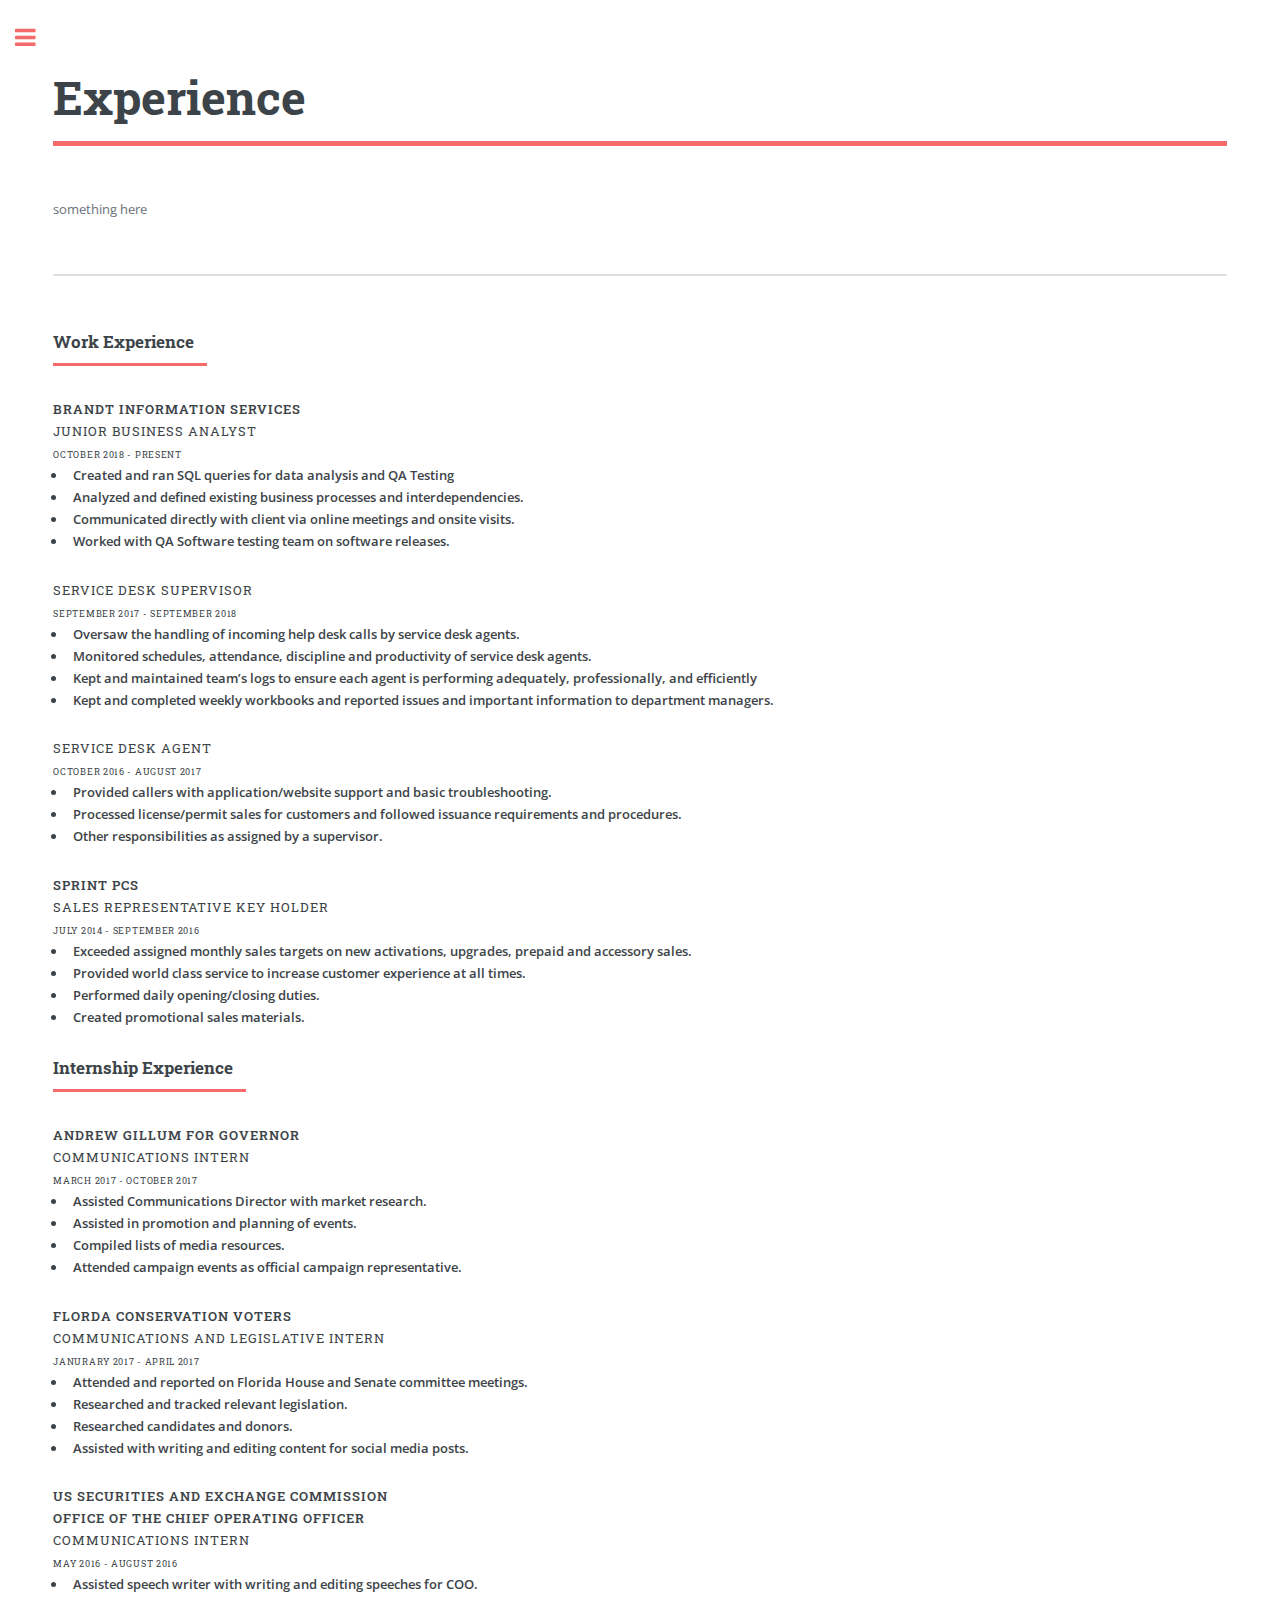
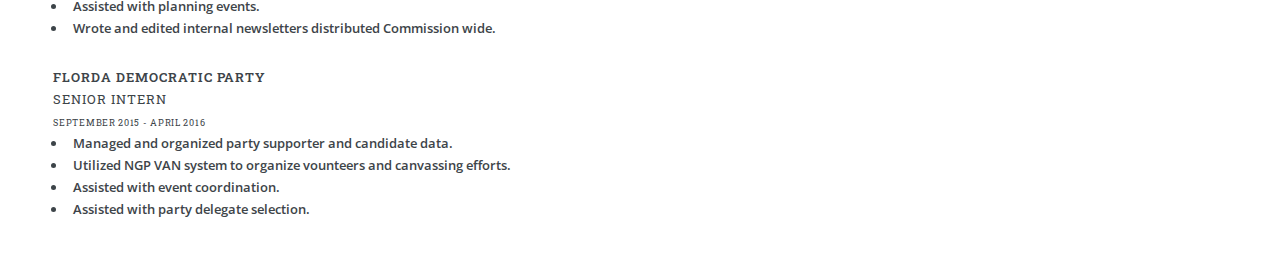
==== experience.html @ a3560047 "one" ====
<!DOCTYPE HTML>
<!--
	Editorial by HTML5 UP
	html5up.net | @ajlkn
	Free for personal and commercial use under the CCA 3.0 license (html5up.net/license)
-->
<html>
	<head>
		<title>Experience - Jamie Graves</title>
		<meta charset="utf-8" />
		<meta name="viewport" content="width=device-width, initial-scale=1, user-scalable=no" />
		<link rel="stylesheet" href="assets/css/main.css" />
	</head>
	<body class="is-preload">

		<!-- Wrapper -->
			<div id="wrapper">

				<!-- Main -->
					<div id="main">
						<div class="inner">

							<!-- Header -->
								<header id="header">
									<h1>Experience</h1>
								</header>
							<section id="banner">
									<div class="content">
										<p>something here</p>
									</div>
								</section>

							<!-- Content -->
								<section>
									<header class="major">
										<h3>Work Experience</h3>
									</header>
									<p2><strong>Brandt Information Services<strong></strong></p2>
									<br>
									<p2>Junior Business Analyst</p2>
									<br>
									<p3>October 2018 - Present</p3>
									<ul>
										<li>Created and ran SQL queries for data analysis and QA Testing</li>
										<li>Analyzed and defined existing business processes and interdependencies.</li>
										<li>Communicated directly with client via online meetings and onsite visits.</li>
										<li>Worked with QA Software testing team on software releases. </li>
									</ul>
									<p2>Service Desk Supervisor</p2>
									<br>
									<p3>September 2017 - September 2018</p3>
									<ul>
										<li>Oversaw the handling of incoming help desk calls by service desk agents.</li>
										<li>Monitored schedules, attendance, discipline and productivity of service desk agents.</li>
										<li>Kept and maintained team’s logs to ensure each agent is performing adequately, professionally, and efficiently</li>
										<li>Kept and completed weekly workbooks and reported issues and important information to department managers.</li>
									</ul>
									<p2>Service Desk Agent</p2>
									<br>
									<p3>October 2016 - August 2017</p3>
									<ul>
										<li>Provided callers with application/website support and basic troubleshooting.</li>
										<li>Processed license/permit sales for customers and followed issuance requirements and procedures.</li>
										<li>Other responsibilities as assigned by a supervisor.</li>
									</ul>
									<p2><strong>Sprint PCS<strong></strong></p2>
									<br>
									<p2>Sales Representative Key Holder</p2>
									<br>
									<p3>July 2014 - September 2016</p3>
									<ul>
										<li>Exceeded assigned monthly sales targets on new activations, upgrades, prepaid and accessory sales.</li>
										<li>Provided world class service to increase customer experience at all times.</li>
										<li>Performed daily opening/closing duties.</li>
										<li>Created promotional sales materials.</li>
									</ul>
								
									<header class="major">
										<h3>Internship Experience</h3>
									</header>
									
									<p2><strong>Andrew Gillum for Governor<strong></strong></p2>
									<br>
									<p2>Communications Intern</p2>
									<br>
									<p3>March 2017 - October 2017</p3>
									<ul>
										<li>Assisted Communications Director with market research.</li>
										<li>Assisted in promotion and planning of events.</li>
										<li>Compiled lists of media resources.</li>
										<li>Attended campaign events as official campaign representative.</li>
									</ul>
									<p2><strong>Florda Conservation Voters<strong></strong></p2>
									<br>
									<p2>Communications and Legislative Intern</p2>
									<br>
									<p3>Janurary 2017 - April 2017</p3>
									<ul>
										<li>Attended and reported on Florida House and Senate committee meetings.</li>
										<li>Researched and tracked relevant legislation.</li>
										<li>Researched candidates and donors.</li>
										<li>Assisted with writing and editing content for social media posts.</li>
									</ul>
									<p2><strong>US Securities and Exchange Commission<strong></strong></p2>
									<br>
									<p2><strong>Office of the Chief Operating Officer</strong></p2>
									<br>
									<p2>Communications Intern</p2>
									<br>
									<p3>May 2016 - August 2016</p3>
									<ul>
										<li>Assisted speech writer with writing and editing speeches for COO.</li>
										<li>Assisted with planning events.</li>
										<li>Wrote and edited internal newsletters distributed Commission wide.</li>
									</ul>
									<p2><strong>Florda Democratic Party<strong></strong></p2>
									<br>
									<p2>Senior Intern</p2>
									<br>
									<p3>September 2015 - April 2016</p3>
									<ul>
										<li>Managed and organized party supporter and candidate data.</li>
										<li>Utilized NGP VAN system to organize vounteers and canvassing efforts.</li>
										<li>Assisted with event coordination.</li>
										<li>Assisted with party delegate selection.</li>
									</ul>
						</div>
					</div>

				<!-- Sidebar -->
					<!-- Sidebar -->
					<div id="sidebar">
						<div class="inner">

							<!-- Menu -->
								<nav id="menu">
									<header class="major">
										<h2>Want to learn more?</h2>
									</header>
									<ul>
										<li><a href="index.html">Homepage</a></li>
										<li><a href="opener">Experience</a></li>
										<li><a href="portfolio.html">Portfolio</a></li>
										<li><a href="#">About Me</a></li>
<br><br>


							<!-- Section -->
								<section>
									<header class="major">
										<h2>Lets chat!</h2>
									</header>
									<ul class="contact">
										<li class="fa-envelope-o"><a href="#">jg15b@my.fsu.edu</a></li>
										<li class="fa-phone">(727) 916-3411</li>
										<br><br>
									</ul>
								</section>

							<!-- Footer -->
								<footer id="footer">
									<p class="copyright">&copy; Jamie Graves. All rights reserved. Design: <a href="https://html5up.net">HTML5 UP</a>.</p>
								</footer>

						</div>
					</div>

			</div>

		<!-- Scripts -->
			<script src="assets/js/jquery.min.js"></script>
			<script src="assets/js/browser.min.js"></script>
			<script src="assets/js/breakpoints.min.js"></script>
			<script src="assets/js/util.js"></script>
			<script src="assets/js/main.js"></script>

	</body>
</html>
---- assets/css/main.css ----
@import url(font-awesome.min.css);
@import url("https://fonts.googleapis.com/css?family=Open+Sans:400,600,400italic,600italic|Roboto+Slab:400,700");

/*
	Editorial by HTML5 UP
	html5up.net | @ajlkn
	Free for personal and commercial use under the CCA 3.0 license (html5up.net/license)
*/

html, body, div, span, applet, object,
iframe, h1, h2, h3, h4, h5, h6, p, blockquote,
pre, a, abbr, acronym, address, big, cite,
code, del, dfn, em, img, ins, kbd, q, s, samp,
small, strike, strong, sub, sup, tt, var, b,
u, i, center, dl, dt, dd, ol, ul, li, fieldset,
form, label, legend, table, caption, tbody,
tfoot, thead, tr, th, td, article, aside,
canvas, details, embed, figure, figcaption,
footer, header, hgroup, menu, nav, output, ruby,
section, summary, time, mark, audio, video {
	margin: 0;
	padding: 0;
	border: 0;
	font-size: 100%;
	font: inherit;
	vertical-align: baseline;}

article, aside, details, figcaption, figure,
footer, header, hgroup, menu, nav, section {
	display: block;}

body {
	line-height: 1;
}

ol, ul {
	list-style: none;
}

blockquote, q {
	quotes: none;
}

	blockquote:before, blockquote:after, q:before, q:after {
		content: '';
		content: none;
	}

table {
	border-collapse: collapse;
	border-spacing: 0;
}

body {
	-webkit-text-size-adjust: none;
}

mark {
	background-color: transparent;
	color: inherit;
}

input::-moz-focus-inner {
	border: 0;
	padding: 0;
}

input, select, textarea {
	-moz-appearance: none;
	-webkit-appearance: none;
	-ms-appearance: none;
	appearance: none;
}

/* Basic */

	@-ms-viewport {
		width: device-width;
	}

	body {
		-ms-overflow-style: scrollbar;
	}

	@media screen and (max-width: 480px) {

		html, body {
			min-width: 320px;
		}

	}

	html {
		box-sizing: border-box;
	}

	*, *:before, *:after {
		box-sizing: inherit;
	}

	body {
		background: #ffffff;
	}

		body.is-preload *, body.is-preload *:before, body.is-preload *:after, body.is-resizing *, body.is-resizing *:before, body.is-resizing *:after {
			-moz-animation: none !important;
			-webkit-animation: none !important;
			-ms-animation: none !important;
			animation: none !important;
			-moz-transition: none !important;
			-webkit-transition: none !important;
			-ms-transition: none !important;
			transition: none !important;
		}

/* Type */

	body, input, select, textarea {
		color: #697177;
		font-family: "Open Sans", sans-serif;
		font-size: 13pt;
		font-weight: 400;
		line-height: 1.65;
	}

		@media screen and (max-width: 1680px) {

			body, input, select, textarea {
				font-size: 11pt;
			}

		}

		@media screen and (max-width: 1280px) {

			body, input, select, textarea {
				font-size: 10pt;
			}

		}

		@media screen and (max-width: 360px) {

			body, input, select, textarea {
				font-size: 9pt;
			}

		}

	a {
		-moz-transition: color 0.2s ease-in-out, border-bottom-color 0.2s ease-in-out;
		-webkit-transition: color 0.2s ease-in-out, border-bottom-color 0.2s ease-in-out;
		-ms-transition: color 0.2s ease-in-out, border-bottom-color 0.2s ease-in-out;
		transition: color 0.2s ease-in-out, border-bottom-color 0.2s ease-in-out;
		border-bottom: dotted 1px;
		color: #f56a6a;
		text-decoration: none;
	}

		a:hover {
			border-bottom-color: #f56a6a;
			color: #f56a6a !important;
		}

			a:hover strong {
				color: inherit;
			}

	strong, b {
		color: #3d4449;
		font-weight: 600;
	}

	em, i {
		font-style: italic;
	}

	p {
		margin: 0 0 2em 0;
	}
	p2 {
		font-family: "Roboto Slab", serif;
		font-size: 1em;
		font-weight: 400;
		letter-spacing: 0.075em;
		margin-top: -0.5em;
		text-transform: uppercase;
	}
	p3 {
		font-family: "Roboto Slab", serif;
		font-size: .7em;
		font-weight: 400;
		letter-spacing: 0.075em;
		margin-top: -0.5em;
		text-transform: uppercase;
	}

	h1, h2, h3, h4, h5, h6 {
		color: #3d4449;
		font-family: "Roboto Slab", serif;
		font-weight: 700;
		line-height: 1.5;
		margin: 0 0 1em 0;
	}

		h1 a, h2 a, h3 a, h4 a, h5 a, h6 a {
			color: inherit;
			text-decoration: none;
			border-bottom: 0;
		}

	h1 {
		font-size: 4em;
		margin: 0 0 0.5em 0;
		line-height: 1.3;
	}
	img.resize {
  max-width:75%;
  max-height:75%;
}

	h2 {
		font-size: 1.75em;
	}

	h3 {
		font-size: 1.25em;
	}

	h4 {
		font-size: 1.1em;
	}

	h5 {
		font-size: 0.9em;
	}

	h6 {
		font-size: 0.7em;
	}

	@media screen and (max-width: 1680px) {

		h1 {
			font-size: 3.5em;
		}

	}

	@media screen and (max-width: 980px) {

		h1 {
			font-size: 3.25em;
		}

	}

	@media screen and (max-width: 736px) {

		h1 {
			font-size: 2em;
			line-height: 1.4;
		}

		h2 {
			font-size: 1.5em;
		}

	}

	sub {
		font-size: 0.8em;
		position: relative;
		top: 0.5em;
	}

	sup {
		font-size: 0.8em;
		position: relative;
		top: -0.5em;
	}

	blockquote {
		border-left: solid 3px rgba(210, 215, 217, 0.75);
		font-style: italic;
		margin: 0 0 2em 0;
		padding: 0.5em 0 0.5em 2em;
	}

	code {
		background: rgba(230, 235, 237, 0.25);
		border-radius: 0.375em;
		border: solid 1px rgba(210, 215, 217, 0.75);
		font-family: "Courier New", monospace;
		font-size: 0.9em;
		margin: 0 0.25em;
		padding: 0.25em 0.65em;
	}

	pre {
		-webkit-overflow-scrolling: touch;
		font-family: "Courier New", monospace;
		font-size: 0.9em;
		margin: 0 0 2em 0;
	}

		pre code {
			display: block;
			line-height: 1.75;
			padding: 1em 1.5em;
			overflow-x: auto;
		}

	hr {
		border: 0;
		border-bottom: solid 1px rgba(210, 215, 217, 0.75);
		margin: 2em 0;
	}

		hr.major {
			margin: 3em 0;
		}

	.align-left {
		text-align: left;
	}

	.align-center {
		text-align: center;
	}

	.align-right {
		text-align: right;
	}

.container {
  width: 960px; /* static width container always stays at this width no matter what the window size */
  margin: 0 auto;
  overflow: hidden;
}
.half_container { /* provides a two column presentation */
  width: 50%;
  float: left;
  overflow: hidden;
}

/* Row */

	.row {
		display: flex;
		flex-wrap: wrap;
		box-sizing: border-box;
		align-items: stretch;
	}

		.row > * {
			box-sizing: border-box;
		}

		.row.gtr-uniform > * > :last-child {
			margin-bottom: 0;
		}

		.row.aln-left {
			justify-content: flex-start;
		}

		.row.aln-center {
			justify-content: center;
		}

		.row.aln-right {
			justify-content: flex-end;
		}

		.row.aln-top {
			align-items: flex-start;
		}

		.row.aln-middle {
			align-items: center;
		}

		.row.aln-bottom {
			align-items: flex-end;
		}

		.row > .imp {
			order: -1;
		}

		.row > .col-1 {
			width: 8.3333333333%;
		}

		.row > .off-1 {
			margin-left: 8.3333333333%;
		}

		.row > .col-2 {
			width: 16.6666666667%;
		}

		.row > .off-2 {
			margin-left: 16.6666666667%;
		}

		.row > .col-3 {
			width: 25%;
		}

		.row > .off-3 {
			margin-left: 25%;
		}

		.row > .col-4 {
			width: 33.3333333333%;
		}

		.row > .off-4 {
			margin-left: 33.3333333333%;
		}

		.row > .col-5 {
			width: 41.6666666667%;
		}

		.row > .off-5 {
			margin-left: 41.6666666667%;
		}

		.row > .col-6 {
			width: 50%;
		}

		.row > .off-6 {
			margin-left: 50%;
		}

		.row > .col-7 {
			width: 58.3333333333%;
		}

		.row > .off-7 {
			margin-left: 58.3333333333%;
		}

		.row > .col-8 {
			width: 66.6666666667%;
		}

		.row > .off-8 {
			margin-left: 66.6666666667%;
		}

		.row > .col-9 {
			width: 75%;
		}

		.row > .off-9 {
			margin-left: 75%;
		}

		.row > .col-10 {
			width: 83.3333333333%;
		}

		.row > .off-10 {
			margin-left: 83.3333333333%;
		}

		.row > .col-11 {
			width: 91.6666666667%;
		}

		.row > .off-11 {
			margin-left: 91.6666666667%;
		}

		.row > .col-12 {
			width: 100%;
		}

		.row > .off-12 {
			margin-left: 100%;
		}

		.row.gtr-0 {
			margin-top: 0;
			margin-left: 0em;
		}

			.row.gtr-0 > * {
				padding: 0 0 0 0em;
			}

			.row.gtr-0.gtr-uniform {
				margin-top: 0em;
			}

				.row.gtr-0.gtr-uniform > * {
					padding-top: 0em;
				}

		.row.gtr-25 {
			margin-top: 0;
			margin-left: -0.375em;
		}

			.row.gtr-25 > * {
				padding: 0 0 0 0.375em;
			}

			.row.gtr-25.gtr-uniform {
				margin-top: -0.375em;
			}

				.row.gtr-25.gtr-uniform > * {
					padding-top: 0.375em;
				}

		.row.gtr-50 {
			margin-top: 0;
			margin-left: -0.75em;
		}

			.row.gtr-50 > * {
				padding: 0 0 0 0.75em;
			}

			.row.gtr-50.gtr-uniform {
				margin-top: -0.75em;
			}

				.row.gtr-50.gtr-uniform > * {
					padding-top: 0.75em;
				}

		.row {
			margin-top: 0;
			margin-left: -1.5em;
		}

			.row > * {
				padding: 0 0 0 1.5em;
			}

			.row.gtr-uniform {
				margin-top: -1.5em;
			}

				.row.gtr-uniform > * {
					padding-top: 1.5em;
				}

		.row.gtr-150 {
			margin-top: 0;
			margin-left: -2.25em;
		}

			.row.gtr-150 > * {
				padding: 0 0 0 2.25em;
			}

			.row.gtr-150.gtr-uniform {
				margin-top: -2.25em;
			}

				.row.gtr-150.gtr-uniform > * {
					padding-top: 2.25em;
				}

		.row.gtr-200 {
			margin-top: 0;
			margin-left: -3em;
		}

			.row.gtr-200 > * {
				padding: 0 0 0 3em;
			}

			.row.gtr-200.gtr-uniform {
				margin-top: -3em;
			}

				.row.gtr-200.gtr-uniform > * {
					padding-top: 3em;
				}

		@media screen and (max-width: 1680px) {

			.row {
				display: flex;
				flex-wrap: wrap;
				box-sizing: border-box;
				align-items: stretch;
			}

				.row > * {
					box-sizing: border-box;
				}

				.row.gtr-uniform > * > :last-child {
					margin-bottom: 0;
				}

				.row.aln-left {
					justify-content: flex-start;
				}

				.row.aln-center {
					justify-content: center;
				}

				.row.aln-right {
					justify-content: flex-end;
				}

				.row.aln-top {
					align-items: flex-start;
				}

				.row.aln-middle {
					align-items: center;
				}

				.row.aln-bottom {
					align-items: flex-end;
				}

				.row > .imp-xlarge {
					order: -1;
				}

				.row > .col-1-xlarge {
					width: 8.3333333333%;
				}

				.row > .off-1-xlarge {
					margin-left: 8.3333333333%;
				}

				.row > .col-2-xlarge {
					width: 16.6666666667%;
				}

				.row > .off-2-xlarge {
					margin-left: 16.6666666667%;
				}

				.row > .col-3-xlarge {
					width: 25%;
				}

				.row > .off-3-xlarge {
					margin-left: 25%;
				}

				.row > .col-4-xlarge {
					width: 33.3333333333%;
				}

				.row > .off-4-xlarge {
					margin-left: 33.3333333333%;
				}

				.row > .col-5-xlarge {
					width: 41.6666666667%;
				}

				.row > .off-5-xlarge {
					margin-left: 41.6666666667%;
				}

				.row > .col-6-xlarge {
					width: 50%;
				}

				.row > .off-6-xlarge {
					margin-left: 50%;
				}

				.row > .col-7-xlarge {
					width: 58.3333333333%;
				}

				.row > .off-7-xlarge {
					margin-left: 58.3333333333%;
				}

				.row > .col-8-xlarge {
					width: 66.6666666667%;
				}

				.row > .off-8-xlarge {
					margin-left: 66.6666666667%;
				}

				.row > .col-9-xlarge {
					width: 75%;
				}

				.row > .off-9-xlarge {
					margin-left: 75%;
				}

				.row > .col-10-xlarge {
					width: 83.3333333333%;
				}

				.row > .off-10-xlarge {
					margin-left: 83.3333333333%;
				}

				.row > .col-11-xlarge {
					width: 91.6666666667%;
				}

				.row > .off-11-xlarge {
					margin-left: 91.6666666667%;
				}

				.row > .col-12-xlarge {
					width: 100%;
				}

				.row > .off-12-xlarge {
					margin-left: 100%;
				}

				.row.gtr-0 {
					margin-top: 0;
					margin-left: 0em;
				}

					.row.gtr-0 > * {
						padding: 0 0 0 0em;
					}

					.row.gtr-0.gtr-uniform {
						margin-top: 0em;
					}

						.row.gtr-0.gtr-uniform > * {
							padding-top: 0em;
						}

				.row.gtr-25 {
					margin-top: 0;
					margin-left: -0.375em;
				}

					.row.gtr-25 > * {
						padding: 0 0 0 0.375em;
					}

					.row.gtr-25.gtr-uniform {
						margin-top: -0.375em;
					}

						.row.gtr-25.gtr-uniform > * {
							padding-top: 0.375em;
						}

				.row.gtr-50 {
					margin-top: 0;
					margin-left: -0.75em;
				}

					.row.gtr-50 > * {
						padding: 0 0 0 0.75em;
					}

					.row.gtr-50.gtr-uniform {
						margin-top: -0.75em;
					}

						.row.gtr-50.gtr-uniform > * {
							padding-top: 0.75em;
						}

				.row {
					margin-top: 0;
					margin-left: -1.5em;
				}

					.row > * {
						padding: 0 0 0 1.5em;
					}

					.row.gtr-uniform {
						margin-top: -1.5em;
					}

						.row.gtr-uniform > * {
							padding-top: 1.5em;
						}

				.row.gtr-150 {
					margin-top: 0;
					margin-left: -2.25em;
				}

					.row.gtr-150 > * {
						padding: 0 0 0 2.25em;
					}

					.row.gtr-150.gtr-uniform {
						margin-top: -2.25em;
					}

						.row.gtr-150.gtr-uniform > * {
							padding-top: 2.25em;
						}

				.row.gtr-200 {
					margin-top: 0;
					margin-left: -3em;
				}

					.row.gtr-200 > * {
						padding: 0 0 0 3em;
					}

					.row.gtr-200.gtr-uniform {
						margin-top: -3em;
					}

						.row.gtr-200.gtr-uniform > * {
							padding-top: 3em;
						}

		}

		@media screen and (max-width: 1280px) {

			.row {
				display: flex;
				flex-wrap: wrap;
				box-sizing: border-box;
				align-items: stretch;
			}

				.row > * {
					box-sizing: border-box;
				}

				.row.gtr-uniform > * > :last-child {
					margin-bottom: 0;
				}

				.row.aln-left {
					justify-content: flex-start;
				}

				.row.aln-center {
					justify-content: center;
				}

				.row.aln-right {
					justify-content: flex-end;
				}

				.row.aln-top {
					align-items: flex-start;
				}

				.row.aln-middle {
					align-items: center;
				}

				.row.aln-bottom {
					align-items: flex-end;
				}

				.row > .imp-large {
					order: -1;
				}

				.row > .col-1-large {
					width: 8.3333333333%;
				}

				.row > .off-1-large {
					margin-left: 8.3333333333%;
				}

				.row > .col-2-large {
					width: 16.6666666667%;
				}

				.row > .off-2-large {
					margin-left: 16.6666666667%;
				}

				.row > .col-3-large {
					width: 25%;
				}

				.row > .off-3-large {
					margin-left: 25%;
				}

				.row > .col-4-large {
					width: 33.3333333333%;
				}

				.row > .off-4-large {
					margin-left: 33.3333333333%;
				}

				.row > .col-5-large {
					width: 41.6666666667%;
				}

				.row > .off-5-large {
					margin-left: 41.6666666667%;
				}

				.row > .col-6-large {
					width: 50%;
				}

				.row > .off-6-large {
					margin-left: 50%;
				}

				.row > .col-7-large {
					width: 58.3333333333%;
				}

				.row > .off-7-large {
					margin-left: 58.3333333333%;
				}

				.row > .col-8-large {
					width: 66.6666666667%;
				}

				.row > .off-8-large {
					margin-left: 66.6666666667%;
				}

				.row > .col-9-large {
					width: 75%;
				}

				.row > .off-9-large {
					margin-left: 75%;
				}

				.row > .col-10-large {
					width: 83.3333333333%;
				}

				.row > .off-10-large {
					margin-left: 83.3333333333%;
				}

				.row > .col-11-large {
					width: 91.6666666667%;
				}

				.row > .off-11-large {
					margin-left: 91.6666666667%;
				}

				.row > .col-12-large {
					width: 100%;
				}

				.row > .off-12-large {
					margin-left: 100%;
				}

				.row.gtr-0 {
					margin-top: 0;
					margin-left: 0em;
				}

					.row.gtr-0 > * {
						padding: 0 0 0 0em;
					}

					.row.gtr-0.gtr-uniform {
						margin-top: 0em;
					}

						.row.gtr-0.gtr-uniform > * {
							padding-top: 0em;
						}

				.row.gtr-25 {
					margin-top: 0;
					margin-left: -0.375em;
				}

					.row.gtr-25 > * {
						padding: 0 0 0 0.375em;
					}

					.row.gtr-25.gtr-uniform {
						margin-top: -0.375em;
					}

						.row.gtr-25.gtr-uniform > * {
							padding-top: 0.375em;
						}

				.row.gtr-50 {
					margin-top: 0;
					margin-left: -0.75em;
				}

					.row.gtr-50 > * {
						padding: 0 0 0 0.75em;
					}

					.row.gtr-50.gtr-uniform {
						margin-top: -0.75em;
					}

						.row.gtr-50.gtr-uniform > * {
							padding-top: 0.75em;
						}

				.row {
					margin-top: 0;
					margin-left: -1.5em;
				}

					.row > * {
						padding: 0 0 0 1.5em;
					}

					.row.gtr-uniform {
						margin-top: -1.5em;
					}

						.row.gtr-uniform > * {
							padding-top: 1.5em;
						}

				.row.gtr-150 {
					margin-top: 0;
					margin-left: -2.25em;
				}

					.row.gtr-150 > * {
						padding: 0 0 0 2.25em;
					}

					.row.gtr-150.gtr-uniform {
						margin-top: -2.25em;
					}

						.row.gtr-150.gtr-uniform > * {
							padding-top: 2.25em;
						}

				.row.gtr-200 {
					margin-top: 0;
					margin-left: -3em;
				}

					.row.gtr-200 > * {
						padding: 0 0 0 3em;
					}

					.row.gtr-200.gtr-uniform {
						margin-top: -3em;
					}

						.row.gtr-200.gtr-uniform > * {
							padding-top: 3em;
						}

		}

		@media screen and (max-width: 980px) {

			.row {
				display: flex;
				flex-wrap: wrap;
				box-sizing: border-box;
				align-items: stretch;
			}

				.row > * {
					box-sizing: border-box;
				}

				.row.gtr-uniform > * > :last-child {
					margin-bottom: 0;
				}

				.row.aln-left {
					justify-content: flex-start;
				}

				.row.aln-center {
					justify-content: center;
				}

				.row.aln-right {
					justify-content: flex-end;
				}

				.row.aln-top {
					align-items: flex-start;
				}

				.row.aln-middle {
					align-items: center;
				}

				.row.aln-bottom {
					align-items: flex-end;
				}

				.row > .imp-medium {
					order: -1;
				}

				.row > .col-1-medium {
					width: 8.3333333333%;
				}

				.row > .off-1-medium {
					margin-left: 8.3333333333%;
				}

				.row > .col-2-medium {
					width: 16.6666666667%;
				}

				.row > .off-2-medium {
					margin-left: 16.6666666667%;
				}

				.row > .col-3-medium {
					width: 25%;
				}

				.row > .off-3-medium {
					margin-left: 25%;
				}

				.row > .col-4-medium {
					width: 33.3333333333%;
				}

				.row > .off-4-medium {
					margin-left: 33.3333333333%;
				}

				.row > .col-5-medium {
					width: 41.6666666667%;
				}

				.row > .off-5-medium {
					margin-left: 41.6666666667%;
				}

				.row > .col-6-medium {
					width: 50%;
				}

				.row > .off-6-medium {
					margin-left: 50%;
				}

				.row > .col-7-medium {
					width: 58.3333333333%;
				}

				.row > .off-7-medium {
					margin-left: 58.3333333333%;
				}

				.row > .col-8-medium {
					width: 66.6666666667%;
				}

				.row > .off-8-medium {
					margin-left: 66.6666666667%;
				}

				.row > .col-9-medium {
					width: 75%;
				}

				.row > .off-9-medium {
					margin-left: 75%;
				}

				.row > .col-10-medium {
					width: 83.3333333333%;
				}

				.row > .off-10-medium {
					margin-left: 83.3333333333%;
				}

				.row > .col-11-medium {
					width: 91.6666666667%;
				}

				.row > .off-11-medium {
					margin-left: 91.6666666667%;
				}

				.row > .col-12-medium {
					width: 100%;
				}

				.row > .off-12-medium {
					margin-left: 100%;
				}

				.row.gtr-0 {
					margin-top: 0;
					margin-left: 0em;
				}

					.row.gtr-0 > * {
						padding: 0 0 0 0em;
					}

					.row.gtr-0.gtr-uniform {
						margin-top: 0em;
					}

						.row.gtr-0.gtr-uniform > * {
							padding-top: 0em;
						}

				.row.gtr-25 {
					margin-top: 0;
					margin-left: -0.375em;
				}

					.row.gtr-25 > * {
						padding: 0 0 0 0.375em;
					}

					.row.gtr-25.gtr-uniform {
						margin-top: -0.375em;
					}

						.row.gtr-25.gtr-uniform > * {
							padding-top: 0.375em;
						}

				.row.gtr-50 {
					margin-top: 0;
					margin-left: -0.75em;
				}

					.row.gtr-50 > * {
						padding: 0 0 0 0.75em;
					}

					.row.gtr-50.gtr-uniform {
						margin-top: -0.75em;
					}

						.row.gtr-50.gtr-uniform > * {
							padding-top: 0.75em;
						}

				.row {
					margin-top: 0;
					margin-left: -1.5em;
				}

					.row > * {
						padding: 0 0 0 1.5em;
					}

					.row.gtr-uniform {
						margin-top: -1.5em;
					}

						.row.gtr-uniform > * {
							padding-top: 1.5em;
						}

				.row.gtr-150 {
					margin-top: 0;
					margin-left: -2.25em;
				}

					.row.gtr-150 > * {
						padding: 0 0 0 2.25em;
					}

					.row.gtr-150.gtr-uniform {
						margin-top: -2.25em;
					}

						.row.gtr-150.gtr-uniform > * {
							padding-top: 2.25em;
						}

				.row.gtr-200 {
					margin-top: 0;
					margin-left: -3em;
				}

					.row.gtr-200 > * {
						padding: 0 0 0 3em;
					}

					.row.gtr-200.gtr-uniform {
						margin-top: -3em;
					}

						.row.gtr-200.gtr-uniform > * {
							padding-top: 3em;
						}

		}

		@media screen and (max-width: 736px) {

			.row {
				display: flex;
				flex-wrap: wrap;
				box-sizing: border-box;
				align-items: stretch;
			}

				.row > * {
					box-sizing: border-box;
				}

				.row.gtr-uniform > * > :last-child {
					margin-bottom: 0;
				}

				.row.aln-left {
					justify-content: flex-start;
				}

				.row.aln-center {
					justify-content: center;
				}

				.row.aln-right {
					justify-content: flex-end;
				}

				.row.aln-top {
					align-items: flex-start;
				}

				.row.aln-middle {
					align-items: center;
				}

				.row.aln-bottom {
					align-items: flex-end;
				}

				.row > .imp-small {
					order: -1;
				}

				.row > .col-1-small {
					width: 8.3333333333%;
				}

				.row > .off-1-small {
					margin-left: 8.3333333333%;
				}

				.row > .col-2-small {
					width: 16.6666666667%;
				}

				.row > .off-2-small {
					margin-left: 16.6666666667%;
				}

				.row > .col-3-small {
					width: 25%;
				}

				.row > .off-3-small {
					margin-left: 25%;
				}

				.row > .col-4-small {
					width: 33.3333333333%;
				}

				.row > .off-4-small {
					margin-left: 33.3333333333%;
				}

				.row > .col-5-small {
					width: 41.6666666667%;
				}

				.row > .off-5-small {
					margin-left: 41.6666666667%;
				}

				.row > .col-6-small {
					width: 50%;
				}

				.row > .off-6-small {
					margin-left: 50%;
				}

				.row > .col-7-small {
					width: 58.3333333333%;
				}

				.row > .off-7-small {
					margin-left: 58.3333333333%;
				}

				.row > .col-8-small {
					width: 66.6666666667%;
				}

				.row > .off-8-small {
					margin-left: 66.6666666667%;
				}

				.row > .col-9-small {
					width: 75%;
				}

				.row > .off-9-small {
					margin-left: 75%;
				}

				.row > .col-10-small {
					width: 83.3333333333%;
				}

				.row > .off-10-small {
					margin-left: 83.3333333333%;
				}

				.row > .col-11-small {
					width: 91.6666666667%;
				}

				.row > .off-11-small {
					margin-left: 91.6666666667%;
				}

				.row > .col-12-small {
					width: 100%;
				}

				.row > .off-12-small {
					margin-left: 100%;
				}

				.row.gtr-0 {
					margin-top: 0;
					margin-left: 0em;
				}

					.row.gtr-0 > * {
						padding: 0 0 0 0em;
					}

					.row.gtr-0.gtr-uniform {
						margin-top: 0em;
					}

						.row.gtr-0.gtr-uniform > * {
							padding-top: 0em;
						}

				.row.gtr-25 {
					margin-top: 0;
					margin-left: -0.375em;
				}

					.row.gtr-25 > * {
						padding: 0 0 0 0.375em;
					}

					.row.gtr-25.gtr-uniform {
						margin-top: -0.375em;
					}

						.row.gtr-25.gtr-uniform > * {
							padding-top: 0.375em;
						}

				.row.gtr-50 {
					margin-top: 0;
					margin-left: -0.75em;
				}

					.row.gtr-50 > * {
						padding: 0 0 0 0.75em;
					}

					.row.gtr-50.gtr-uniform {
						margin-top: -0.75em;
					}

						.row.gtr-50.gtr-uniform > * {
							padding-top: 0.75em;
						}

				.row {
					margin-top: 0;
					margin-left: -1.5em;
				}

					.row > * {
						padding: 0 0 0 1.5em;
					}

					.row.gtr-uniform {
						margin-top: -1.5em;
					}

						.row.gtr-uniform > * {
							padding-top: 1.5em;
						}

				.row.gtr-150 {
					margin-top: 0;
					margin-left: -2.25em;
				}

					.row.gtr-150 > * {
						padding: 0 0 0 2.25em;
					}

					.row.gtr-150.gtr-uniform {
						margin-top: -2.25em;
					}

						.row.gtr-150.gtr-uniform > * {
							padding-top: 2.25em;
						}

				.row.gtr-200 {
					margin-top: 0;
					margin-left: -3em;
				}

					.row.gtr-200 > * {
						padding: 0 0 0 3em;
					}

					.row.gtr-200.gtr-uniform {
						margin-top: -3em;
					}

						.row.gtr-200.gtr-uniform > * {
							padding-top: 3em;
						}

		}

		@media screen and (max-width: 480px) {

			.row {
				display: flex;
				flex-wrap: wrap;
				box-sizing: border-box;
				align-items: stretch;
			}

				.row > * {
					box-sizing: border-box;
				}

				.row.gtr-uniform > * > :last-child {
					margin-bottom: 0;
				}

				.row.aln-left {
					justify-content: flex-start;
				}

				.row.aln-center {
					justify-content: center;
				}

				.row.aln-right {
					justify-content: flex-end;
				}

				.row.aln-top {
					align-items: flex-start;
				}

				.row.aln-middle {
					align-items: center;
				}

				.row.aln-bottom {
					align-items: flex-end;
				}

				.row > .imp-xsmall {
					order: -1;
				}

				.row > .col-1-xsmall {
					width: 8.3333333333%;
				}

				.row > .off-1-xsmall {
					margin-left: 8.3333333333%;
				}

				.row > .col-2-xsmall {
					width: 16.6666666667%;
				}

				.row > .off-2-xsmall {
					margin-left: 16.6666666667%;
				}

				.row > .col-3-xsmall {
					width: 25%;
				}

				.row > .off-3-xsmall {
					margin-left: 25%;
				}

				.row > .col-4-xsmall {
					width: 33.3333333333%;
				}

				.row > .off-4-xsmall {
					margin-left: 33.3333333333%;
				}

				.row > .col-5-xsmall {
					width: 41.6666666667%;
				}

				.row > .off-5-xsmall {
					margin-left: 41.6666666667%;
				}

				.row > .col-6-xsmall {
					width: 50%;
				}

				.row > .off-6-xsmall {
					margin-left: 50%;
				}

				.row > .col-7-xsmall {
					width: 58.3333333333%;
				}

				.row > .off-7-xsmall {
					margin-left: 58.3333333333%;
				}

				.row > .col-8-xsmall {
					width: 66.6666666667%;
				}

				.row > .off-8-xsmall {
					margin-left: 66.6666666667%;
				}

				.row > .col-9-xsmall {
					width: 75%;
				}

				.row > .off-9-xsmall {
					margin-left: 75%;
				}

				.row > .col-10-xsmall {
					width: 83.3333333333%;
				}

				.row > .off-10-xsmall {
					margin-left: 83.3333333333%;
				}

				.row > .col-11-xsmall {
					width: 91.6666666667%;
				}

				.row > .off-11-xsmall {
					margin-left: 91.6666666667%;
				}

				.row > .col-12-xsmall {
					width: 100%;
				}

				.row > .off-12-xsmall {
					margin-left: 100%;
				}

				.row.gtr-0 {
					margin-top: 0;
					margin-left: 0em;
				}

					.row.gtr-0 > * {
						padding: 0 0 0 0em;
					}

					.row.gtr-0.gtr-uniform {
						margin-top: 0em;
					}

						.row.gtr-0.gtr-uniform > * {
							padding-top: 0em;
						}

				.row.gtr-25 {
					margin-top: 0;
					margin-left: -0.375em;
				}

					.row.gtr-25 > * {
						padding: 0 0 0 0.375em;
					}

					.row.gtr-25.gtr-uniform {
						margin-top: -0.375em;
					}

						.row.gtr-25.gtr-uniform > * {
							padding-top: 0.375em;
						}

				.row.gtr-50 {
					margin-top: 0;
					margin-left: -0.75em;
				}

					.row.gtr-50 > * {
						padding: 0 0 0 0.75em;
					}

					.row.gtr-50.gtr-uniform {
						margin-top: -0.75em;
					}

						.row.gtr-50.gtr-uniform > * {
							padding-top: 0.75em;
						}

				.row {
					margin-top: 0;
					margin-left: -1.5em;
				}

					.row > * {
						padding: 0 0 0 1.5em;
					}

					.row.gtr-uniform {
						margin-top: -1.5em;
					}

						.row.gtr-uniform > * {
							padding-top: 1.5em;
						}

				.row.gtr-150 {
					margin-top: 0;
					margin-left: -2.25em;
				}

					.row.gtr-150 > * {
						padding: 0 0 0 2.25em;
					}

					.row.gtr-150.gtr-uniform {
						margin-top: -2.25em;
					}

						.row.gtr-150.gtr-uniform > * {
							padding-top: 2.25em;
						}

				.row.gtr-200 {
					margin-top: 0;
					margin-left: -3em;
				}

					.row.gtr-200 > * {
						padding: 0 0 0 3em;
					}

					.row.gtr-200.gtr-uniform {
						margin-top: -3em;
					}

						.row.gtr-200.gtr-uniform > * {
							padding-top: 3em;
						}

		}

/* Section/Article */

	section.special, article.special {
		text-align: center;
	}

	header p {
		font-family: "Roboto Slab", serif;
		font-size: 1em;
		font-weight: 400;
		letter-spacing: 0.075em;
		margin-top: -0.5em;
		text-transform: uppercase;
	}

	header.major > :last-child {
		border-bottom: solid 3px #f56a6a;
		display: inline-block;
		margin: 0 0 2em 0;
		padding: 0 0.75em 0.5em 0;
	}

	header.main > :last-child {
		margin: 0 0 1em 0;
	}

/* Form */

	form {
		margin: 0 0 2em 0;
	}

	label {
		color: #3d4449;
		display: block;
		font-size: 0.9em;
		font-weight: 600;
		margin: 0 0 1em 0;
	}

	input[type="text"],
	input[type="password"],
	input[type="email"],
	input[type="tel"],
	input[type="search"],
	input[type="url"],
	select,
	textarea {
		-moz-appearance: none;
		-webkit-appearance: none;
		-ms-appearance: none;
		appearance: none;
		background: #ffffff;
		border-radius: 0.375em;
		border: none;
		border: solid 1px rgba(210, 215, 217, 0.75);
		color: inherit;
		display: block;
		outline: 0;
		padding: 0 1em;
		text-decoration: none;
		width: 100%;
	}

		input[type="text"]:invalid,
		input[type="password"]:invalid,
		input[type="email"]:invalid,
		input[type="tel"]:invalid,
		input[type="search"]:invalid,
		input[type="url"]:invalid,
		select:invalid,
		textarea:invalid {
			box-shadow: none;
		}

		input[type="text"]:focus,
		input[type="password"]:focus,
		input[type="email"]:focus,
		input[type="tel"]:focus,
		input[type="search"]:focus,
		input[type="url"]:focus,
		select:focus,
		textarea:focus {
			border-color: #f56a6a;
			box-shadow: 0 0 0 1px #f56a6a;
		}

	select {
		background-image: url("data:image/svg+xml;charset=utf8,%3Csvg xmlns='http://www.w3.org/2000/svg' width='40' height='40' preserveAspectRatio='none' viewBox='0 0 40 40'%3E%3Cpath d='M9.4,12.3l10.4,10.4l10.4-10.4c0.2-0.2,0.5-0.4,0.9-0.4c0.3,0,0.6,0.1,0.9,0.4l3.3,3.3c0.2,0.2,0.4,0.5,0.4,0.9 c0,0.4-0.1,0.6-0.4,0.9L20.7,31.9c-0.2,0.2-0.5,0.4-0.9,0.4c-0.3,0-0.6-0.1-0.9-0.4L4.3,17.3c-0.2-0.2-0.4-0.5-0.4-0.9 c0-0.4,0.1-0.6,0.4-0.9l3.3-3.3c0.2-0.2,0.5-0.4,0.9-0.4S9.1,12.1,9.4,12.3z' fill='rgba(210, 215, 217, 0.75)' /%3E%3C/svg%3E");
		background-size: 1.25em;
		background-repeat: no-repeat;
		background-position: calc(100% - 1em) center;
		height: 2.75em;
		padding-right: 2.75em;
		text-overflow: ellipsis;
	}

		select option {
			color: #3d4449;
			background: #ffffff;
		}

		select:focus::-ms-value {
			background-color: transparent;
		}

		select::-ms-expand {
			display: none;
		}

	input[type="text"],
	input[type="password"],
	input[type="email"],
	input[type="tel"],
	input[type="search"],
	input[type="url"],
	select {
		height: 2.75em;
	}

	textarea {
		padding: 0.75em 1em;
	}

	input[type="checkbox"],
	input[type="radio"] {
		-moz-appearance: none;
		-webkit-appearance: none;
		-ms-appearance: none;
		appearance: none;
		display: block;
		float: left;
		margin-right: -2em;
		opacity: 0;
		width: 1em;
		z-index: -1;
	}

		input[type="checkbox"] + label,
		input[type="radio"] + label {
			text-decoration: none;
			color: #7f888f;
			cursor: pointer;
			display: inline-block;
			font-size: 1em;
			font-weight: 400;
			padding-left: 2.4em;
			padding-right: 0.75em;
			position: relative;
		}

			input[type="checkbox"] + label:before,
			input[type="radio"] + label:before {
				-moz-osx-font-smoothing: grayscale;
				-webkit-font-smoothing: antialiased;
				font-family: FontAwesome;
				font-style: normal;
				font-weight: normal;
				text-transform: none !important;
			}

			input[type="checkbox"] + label:before,
			input[type="radio"] + label:before {
				background: #ffffff;
				border-radius: 0.375em;
				border: solid 1px rgba(210, 215, 217, 0.75);
				content: '';
				display: inline-block;
				height: 1.65em;
				left: 0;
				line-height: 1.58125em;
				position: absolute;
				text-align: center;
				top: 0;
				width: 1.65em;
			}

		input[type="checkbox"]:checked + label:before,
		input[type="radio"]:checked + label:before {
			background: #3d4449;
			border-color: #3d4449;
			color: #ffffff;
			content: '\f00c';
		}

		input[type="checkbox"]:focus + label:before,
		input[type="radio"]:focus + label:before {
			border-color: #f56a6a;
			box-shadow: 0 0 0 1px #f56a6a;
		}

	input[type="checkbox"] + label:before {
		border-radius: 0.375em;
	}

	input[type="radio"] + label:before {
		border-radius: 100%;
	}

	::-webkit-input-placeholder {
		color: #9fa3a6 !important;
		opacity: 1.0;
	}

	:-moz-placeholder {
		color: #9fa3a6 !important;
		opacity: 1.0;
	}

	::-moz-placeholder {
		color: #9fa3a6 !important;
		opacity: 1.0;
	}

	:-ms-input-placeholder {
		color: #9fa3a6 !important;
		opacity: 1.0;
	}

/* Box */

	.box {
		border-radius: 0.375em;
		border: solid 1px rgba(210, 215, 217, 0.75);
		margin-bottom: 2em;
		padding: 1.5em;
	}

		.box > :last-child,
		.box > :last-child > :last-child,
		.box > :last-child > :last-child > :last-child {
			margin-bottom: 0;
		}

		.box.alt {
			border: 0;
			border-radius: 0;
			padding: 0;
		}

/* Icon */

	.icon {
		text-decoration: none;
		border-bottom: none;
		position: relative;
	}

		.icon:before {
			-moz-osx-font-smoothing: grayscale;
			-webkit-font-smoothing: antialiased;
			font-family: FontAwesome;
			font-style: normal;
			font-weight: normal;
			text-transform: none !important;
		}

		.icon > .label {
			display: none;
		}

/* Image */

	.image {
		border-radius: 0.375em;
		border: 0;
		display: inline-block;
		position: relative;
	}

		.image img {
			border-radius: 0.375em;
			display: block;
		}

		.image.left, .image.right {
			max-width: 40%;
		}

			.image.left img, .image.right img {
				width: 100%;
			}

		.image.left {
			float: left;
			padding: 0 1.5em 1em 0;
			top: 0.25em;
		}

		.image.right {
			float: right;
			padding: 0 0 1em 1.5em;
			top: 0.25em;
		}

		.image.fit {
			display: block;
			margin: 0 0 2em 0;
			width: 100%;
		}

			.image.fit img {
				width: 100%;
			}

		.image.main {
			display: block;
			margin: 0 0 3em 0;
			width: 100%;
		}

			.image.main img {
				width: 100%;
			}

	a.image {
		overflow: hidden;
	}

		a.image img {
			-moz-transition: -moz-transform 0.2s ease;
			-webkit-transition: -webkit-transform 0.2s ease;
			-ms-transition: -ms-transform 0.2s ease;
			transition: transform 0.2s ease;
		}

		a.image:hover img {
			-moz-transform: scale(1.075);
			-webkit-transform: scale(1.075);
			-ms-transform: scale(1.075);
			transform: scale(1.075);
		}

/* List */

	ol {
		list-style: decimal;
		margin: 0 0 2em 0;
		padding-left: 1.25em;
	}

		ol li {
			padding-left: 0.25em;
		}

	ul {
		list-style: disc;
		margin: 0 0 2em 0;
		padding-left: 1em;
	}

		ul li {
			padding-left: 0.5em;
		}

		ul.alt {
			list-style: none;
			padding-left: 0;
		}

			ul.alt li {
				border-top: solid 1px rgba(210, 215, 217, 0.75);
				padding: 0.5em 0;
			}

				ul.alt li:first-child {
					border-top: 0;
					padding-top: 0;
				}

	dl {
		margin: 0 0 2em 0;
	}

		dl dt {
			display: block;
			font-weight: 600;
			margin: 0 0 1em 0;
		}

		dl dd {
			margin-left: 2em;
		}

/* Actions */

	ul.actions {
		display: -moz-flex;
		display: -webkit-flex;
		display: -ms-flex;
		display: flex;
		cursor: default;
		list-style: none;
		margin-left: -1em;
		padding-left: 0;
	}

		ul.actions li {
			padding: 0 0 0 1em;
			vertical-align: middle;
		}

		ul.actions.special {
			-moz-justify-content: center;
			-webkit-justify-content: center;
			-ms-justify-content: center;
			justify-content: center;
			width: 100%;
			margin-left: 0;
		}

			ul.actions.special li:first-child {
				padding-left: 0;
			}

		ul.actions.stacked {
			-moz-flex-direction: column;
			-webkit-flex-direction: column;
			-ms-flex-direction: column;
			flex-direction: column;
			margin-left: 0;
		}

			ul.actions.stacked li {
				padding: 1.3em 0 0 0;
			}

				ul.actions.stacked li:first-child {
					padding-top: 0;
				}

		ul.actions.fit {
			width: calc(100% + 1em);
		}

			ul.actions.fit li {
				-moz-flex-grow: 1;
				-webkit-flex-grow: 1;
				-ms-flex-grow: 1;
				flex-grow: 1;
				-moz-flex-shrink: 1;
				-webkit-flex-shrink: 1;
				-ms-flex-shrink: 1;
				flex-shrink: 1;
				width: 100%;
			}

				ul.actions.fit li > * {
					width: 100%;
				}

			ul.actions.fit.stacked {
				width: 100%;
			}

/* Icons */

	ul.icons {
		cursor: default;
		list-style: none;
		padding-left: 0;
	}

		ul.icons li {
			display: inline-block;
			padding: 0 1em 0 0;
		}

			ul.icons li:last-child {
				padding-right: 0;
			}

			ul.icons li .icon {
				color: inherit;
			}

				ul.icons li .icon:before {
					font-size: 1.25em;
				}

/* Contact */

	ul.contact {
		list-style: none;
		padding: 0;
	}

		ul.contact li {
			text-decoration: none;
			border-top: solid 1px rgba(210, 215, 217, 0.75);
			margin: 1.5em 0 0 0;
			padding: 1.5em 0 0 3em;
			position: relative;
		}

			ul.contact li:before {
				-moz-osx-font-smoothing: grayscale;
				-webkit-font-smoothing: antialiased;
				font-family: FontAwesome;
				font-style: normal;
				font-weight: normal;
				text-transform: none !important;
			}

			ul.contact li:before {
				color: #f56a6a;
				display: inline-block;
				font-size: 1.5em;
				height: 1.125em;
				left: 0;
				line-height: 1.125em;
				position: absolute;
				text-align: center;
				top: 1em;
				width: 1.5em;
			}

			ul.contact li:first-child {
				border-top: 0;
				margin-top: 0;
				padding-top: 0;
			}

				ul.contact li:first-child:before {
					top: 0;
				}

			ul.contact li a {
				color: inherit;
			}

/* Pagination */

	ul.pagination {
		cursor: default;
		list-style: none;
		padding-left: 0;
	}

		ul.pagination li {
			display: inline-block;
			padding-left: 0;
			vertical-align: middle;
		}

			ul.pagination li > .page {
				-moz-transition: background-color 0.2s ease-in-out, color 0.2s ease-in-out;
				-webkit-transition: background-color 0.2s ease-in-out, color 0.2s ease-in-out;
				-ms-transition: background-color 0.2s ease-in-out, color 0.2s ease-in-out;
				transition: background-color 0.2s ease-in-out, color 0.2s ease-in-out;
				border-bottom: 0;
				border-radius: 0.375em;
				display: inline-block;
				font-size: 0.8em;
				font-weight: 600;
				height: 2em;
				line-height: 2em;
				margin: 0 0.125em;
				min-width: 2em;
				padding: 0 0.5em;
				text-align: center;
			}

				ul.pagination li > .page.active {
					background-color: #f56a6a;
					color: #ffffff !important;
				}

					ul.pagination li > .page.active:hover {
						background-color: #f67878;
					}

					ul.pagination li > .page.active:active {
						background-color: #f45c5c;
					}

			ul.pagination li:first-child {
				padding-right: 0.75em;
			}

			ul.pagination li:last-child {
				padding-left: 0.75em;
			}

		@media screen and (max-width: 480px) {

			ul.pagination li:nth-child(n+2):nth-last-child(n+2) {
				display: none;
			}

			ul.pagination li:first-child {
				padding-right: 0;
			}

		}

/* Table */

	.table-wrapper {
		-webkit-overflow-scrolling: touch;
		overflow-x: auto;
	}

	table {
		margin: 0 0 2em 0;
		width: 100%;
	}

		table tbody tr {
			border: solid 1px rgba(210, 215, 217, 0.75);
			border-left: 0;
			border-right: 0;
		}

			table tbody tr:nth-child(2n + 1) {
				background-color: rgba(230, 235, 237, 0.25);
			}

		table td {
			padding: 0.75em 0.75em;
		}

		table th {
			color: #3d4449;
			font-size: 0.9em;
			font-weight: 600;
			padding: 0 0.75em 0.75em 0.75em;
			text-align: left;
		}

		table thead {
			border-bottom: solid 2px rgba(210, 215, 217, 0.75);
		}

		table tfoot {
			border-top: solid 2px rgba(210, 215, 217, 0.75);
		}

		table.alt {
			border-collapse: separate;
		}

			table.alt tbody tr td {
				border: solid 1px rgba(210, 215, 217, 0.75);
				border-left-width: 0;
				border-top-width: 0;
			}

				table.alt tbody tr td:first-child {
					border-left-width: 1px;
				}

			table.alt tbody tr:first-child td {
				border-top-width: 1px;
			}

			table.alt thead {
				border-bottom: 0;
			}

			table.alt tfoot {
				border-top: 0;
			}

/* Button */

	input[type="submit"],
	input[type="reset"],
	input[type="button"],
	button,
	.button {
		-moz-appearance: none;
		-webkit-appearance: none;
		-ms-appearance: none;
		appearance: none;
		-moz-transition: background-color 0.2s ease-in-out, color 0.2s ease-in-out;
		-webkit-transition: background-color 0.2s ease-in-out, color 0.2s ease-in-out;
		-ms-transition: background-color 0.2s ease-in-out, color 0.2s ease-in-out;
		transition: background-color 0.2s ease-in-out, color 0.2s ease-in-out;
		background-color: transparent;
		border-radius: 0.375em;
		border: 0;
		box-shadow: inset 0 0 0 2px #f56a6a;
		color: #f56a6a !important;
		cursor: pointer;
		display: inline-block;
		font-family: "Roboto Slab", serif;
		font-size: 0.8em;
		font-weight: 700;
		height: 3.5em;
		letter-spacing: 0.075em;
		line-height: 3.5em;
		padding: 0 2.25em;
		text-align: center;
		text-decoration: none;
		text-transform: uppercase;
		white-space: nowrap;
	}

		input[type="submit"]:hover,
		input[type="reset"]:hover,
		input[type="button"]:hover,
		button:hover,
		.button:hover {
			background-color: rgba(245, 106, 106, 0.05);
		}

		input[type="submit"]:active,
		input[type="reset"]:active,
		input[type="button"]:active,
		button:active,
		.button:active {
			background-color: rgba(245, 106, 106, 0.15);
		}

		input[type="submit"].icon:before,
		input[type="reset"].icon:before,
		input[type="button"].icon:before,
		button.icon:before,
		.button.icon:before {
			margin-right: 0.5em;
		}

		input[type="submit"].fit,
		input[type="reset"].fit,
		input[type="button"].fit,
		button.fit,
		.button.fit {
			width: 100%;
		}

		input[type="submit"].small,
		input[type="reset"].small,
		input[type="button"].small,
		button.small,
		.button.small {
			font-size: 0.6em;
		}

		input[type="submit"].large,
		input[type="reset"].large,
		input[type="button"].large,
		button.large,
		.button.large {
			font-size: 1em;
			height: 3.65em;
			line-height: 3.65em;
		}

		input[type="submit"].primary,
		input[type="reset"].primary,
		input[type="button"].primary,
		button.primary,
		.button.primary {
			background-color: #f56a6a;
			box-shadow: none;
			color: #ffffff !important;
		}

			input[type="submit"].primary:hover,
			input[type="reset"].primary:hover,
			input[type="button"].primary:hover,
			button.primary:hover,
			.button.primary:hover {
				background-color: #f67878;
			}

			input[type="submit"].primary:active,
			input[type="reset"].primary:active,
			input[type="button"].primary:active,
			button.primary:active,
			.button.primary:active {
				background-color: #f45c5c;
			}

		input[type="submit"].disabled, input[type="submit"]:disabled,
		input[type="reset"].disabled,
		input[type="reset"]:disabled,
		input[type="button"].disabled,
		input[type="button"]:disabled,
		button.disabled,
		button:disabled,
		.button.disabled,
		.button:disabled {
			pointer-events: none;
			opacity: 0.25;
		}

/* Mini Posts */

	.mini-posts article {
		border-top: solid 1px rgba(210, 215, 217, 0.75);
		margin-top: 2em;
		padding-top: 2em;
	}

		.mini-posts article .image {
			display: block;
			margin: 0 0 1.5em 0;
		}

			.mini-posts article .image img {
				display: block;
				width: 100%;
			}

		.mini-posts article:first-child {
			border-top: 0;
			margin-top: 0;
			padding-top: 0;
		}

/* Features */

	.features {
		display: -moz-flex;
		display: -webkit-flex;
		display: -ms-flex;
		display: flex;
		-moz-flex-wrap: wrap;
		-webkit-flex-wrap: wrap;
		-ms-flex-wrap: wrap;
		flex-wrap: wrap;
		margin: 0 0 2em -3em;
		width: calc(100% + 3em);
	}

		.features article {
			-moz-align-items: center;
			-webkit-align-items: center;
			-ms-align-items: center;
			align-items: center;
			display: -moz-flex;
			display: -webkit-flex;
			display: -ms-flex;
			display: flex;
			margin: 0 0 3em 3em;
			position: relative;
			width: calc(50% - 3em);
		}

			.features article:nth-child(2n - 1) {
				margin-right: 1.5em;
			}

			.features article:nth-child(2n) {
				margin-left: 1.5em;
			}

			.features article:nth-last-child(1), .features article:nth-last-child(2) {
				margin-bottom: 0;
			}

			.features article .icon {
				-moz-flex-grow: 0;
				-webkit-flex-grow: 0;
				-ms-flex-grow: 0;
				flex-grow: 0;
				-moz-flex-shrink: 0;
				-webkit-flex-shrink: 0;
				-ms-flex-shrink: 0;
				flex-shrink: 0;
				display: block;
				height: 10em;
				line-height: 10em;
				margin: 0 2em 0 0;
				text-align: center;
				width: 10em;
			}

				.features article .icon:before {
					color: #f56a6a;
					font-size: 2.75rem;
					position: relative;
					top: 0.05em;
				}

				.features article .icon:after {
					-moz-transform: rotate(45deg);
					-webkit-transform: rotate(45deg);
					-ms-transform: rotate(45deg);
					transform: rotate(45deg);
					border-radius: 0.25rem;
					border: solid 2px rgba(210, 215, 217, 0.75);
					content: '';
					display: block;
					height: 7em;
					left: 50%;
					margin: -3.5em 0 0 -3.5em;
					position: absolute;
					top: 50%;
					width: 7em;
				}

			.features article .content {
				-moz-flex-grow: 1;
				-webkit-flex-grow: 1;
				-ms-flex-grow: 1;
				flex-grow: 1;
				-moz-flex-shrink: 1;
				-webkit-flex-shrink: 1;
				-ms-flex-shrink: 1;
				flex-shrink: 1;
				width: 100%;
			}

				.features article .content > :last-child {
					margin-bottom: 0;
				}

		@media screen and (max-width: 980px) {

			.features {
				margin: 0 0 2em 0;
				width: 100%;
			}

				.features article {
					margin: 0 0 3em 0;
					width: 100%;
				}

					.features article:nth-child(2n - 1) {
						margin-right: 0;
					}

					.features article:nth-child(2n) {
						margin-left: 0;
					}

					.features article:nth-last-child(1), .features article:nth-last-child(2) {
						margin-bottom: 3em;
					}

					.features article:last-child {
						margin-bottom: 0;
					}

					.features article .icon {
						height: 8em;
						line-height: 8em;
						width: 8em;
					}

						.features article .icon:before {
							font-size: 2.25rem;
						}

						.features article .icon:after {
							height: 6em;
							margin: -3em 0 0 -3em;
							width: 6em;
						}

		}

		@media screen and (max-width: 480px) {

			.features article {
				-moz-flex-direction: column;
				-webkit-flex-direction: column;
				-ms-flex-direction: column;
				flex-direction: column;
				-moz-align-items: -moz-flex-start;
				-webkit-align-items: -webkit-flex-start;
				-ms-align-items: -ms-flex-start;
				align-items: flex-start;
			}

				.features article .icon {
					height: 6em;
					line-height: 6em;
					margin: 0 0 1.5em 0;
					width: 6em;
				}

					.features article .icon:before {
						font-size: 1.5rem;
					}

					.features article .icon:after {
						height: 4em;
						margin: -2em 0 0 -2em;
						width: 4em;
					}

		}

		@media screen and (max-width: 480px) {

			.features article .icon:before {
				font-size: 1.25rem;
			}

		}

/* Posts */

	.posts {
		display: -moz-flex;
		display: -webkit-flex;
		display: -ms-flex;
		display: flex;
		-moz-flex-wrap: wrap;
		-webkit-flex-wrap: wrap;
		-ms-flex-wrap: wrap;
		flex-wrap: wrap;
		margin: 0 0 2em -6em;
		width: calc(100% + 6em);
	}

		.posts article {
			-moz-flex-grow: 0;
			-webkit-flex-grow: 0;
			-ms-flex-grow: 0;
			flex-grow: 0;
			-moz-flex-shrink: 1;
			-webkit-flex-shrink: 1;
			-ms-flex-shrink: 1;
			flex-shrink: 1;
			margin: 0 0 6em 6em;
			position: relative;
			width: calc(33.3333333333% - 6em);
		}

			.posts article:before {
				background: rgba(210, 215, 217, 0.75);
				content: '';
				display: block;
				height: calc(100% + 6em);
				left: -3em;
				position: absolute;
				top: 0;
				width: 1px;
			}

			.posts article:after {
				background: rgba(210, 215, 217, 0.75);
				bottom: -3em;
				content: '';
				display: block;
				height: 1px;
				position: absolute;
				right: 0;
				width: calc(100% + 6em);
			}

			.posts article > :last-child {
				margin-bottom: 0;
			}

			.posts article .image {
				display: block;
				margin: 0 0 2em 0;
			}

				.posts article .image img {
					display: block;
					width: 100%;
				}

		@media screen and (min-width: 1681px) {

			.posts article:nth-child(3n + 1):before {
				display: none;
			}

			.posts article:nth-child(3n + 1):after {
				width: 100%;
			}

			.posts article:nth-last-child(1), .posts article:nth-last-child(2), .posts article:nth-last-child(3) {
				margin-bottom: 0;
			}

				.posts article:nth-last-child(1):before, .posts article:nth-last-child(2):before, .posts article:nth-last-child(3):before {
					height: 100%;
				}

				.posts article:nth-last-child(1):after, .posts article:nth-last-child(2):after, .posts article:nth-last-child(3):after {
					display: none;
				}

		}

		@media screen and (max-width: 1680px) {

			.posts article {
				width: calc(50% - 6em);
			}

				.posts article:nth-last-child(3) {
					margin-bottom: 6em;
				}

		}

		@media screen and (min-width: 481px) and (max-width: 1680px) {

			.posts article:nth-child(2n + 1):before {
				display: none;
			}

			.posts article:nth-child(2n + 1):after {
				width: 100%;
			}

			.posts article:nth-last-child(1), .posts article:nth-last-child(2) {
				margin-bottom: 0;
			}

				.posts article:nth-last-child(1):before, .posts article:nth-last-child(2):before {
					height: 100%;
				}

				.posts article:nth-last-child(1):after, .posts article:nth-last-child(2):after {
					display: none;
				}

		}

		@media screen and (max-width: 736px) {

			.posts {
				margin: 0 0 2em -4.5em;
				width: calc(100% + 4.5em);
			}

				.posts article {
					margin: 0 0 4.5em 4.5em;
					width: calc(50% - 4.5em);
				}

					.posts article:before {
						height: calc(100% + 4.5em);
						left: -2.25em;
					}

					.posts article:after {
						bottom: -2.25em;
						width: calc(100% + 4.5em);
					}

					.posts article:nth-last-child(3) {
						margin-bottom: 4.5em;
					}

		}

		@media screen and (max-width: 480px) {

			.posts {
				margin: 0 0 2em 0;
				width: 100%;
			}

				.posts article {
					margin: 0 0 4.5em 0;
					width: 100%;
				}

					.posts article:before {
						display: none;
					}

					.posts article:after {
						width: 100%;
					}

					.posts article:last-child {
						margin-bottom: 0;
					}

						.posts article:last-child:after {
							display: none;
						}

		}

/* Wrapper */

	#wrapper {
		display: -moz-flex;
		display: -webkit-flex;
		display: -ms-flex;
		display: flex;
		-moz-flex-direction: row-reverse;
		-webkit-flex-direction: row-reverse;
		-ms-flex-direction: row-reverse;
		flex-direction: row-reverse;
		min-height: 100vh;
	}

/* Main */

	#main {
		-moz-flex-grow: 1;
		-webkit-flex-grow: 1;
		-ms-flex-grow: 1;
		flex-grow: 1;
		-moz-flex-shrink: 1;
		-webkit-flex-shrink: 1;
		-ms-flex-shrink: 1;
		flex-shrink: 1;
		width: 100%;
	}

		#main > .inner {
			padding: 0 6em 0.1em 6em ;
			margin: 0 auto;
			max-width: 110em;
		}

			#main > .inner > section {
				padding: 6em 0 4em 0 ;
				border-top: solid 2px rgba(210, 215, 217, 0.75);
			}

				#main > .inner > section:first-of-type {
					border-top: 0 !important;
				}

		@media screen and (max-width: 1680px) {

			#main > .inner {
				padding: 0 5em 0.1em 5em ;
			}

				#main > .inner > section {
					padding: 5em 0 3em 0 ;
				}

		}

		@media screen and (max-width: 1280px) {

			#main > .inner {
				padding: 0 4em 0.1em 4em ;
			}

				#main > .inner > section {
					padding: 4em 0 2em 0 ;
				}

		}

		@media screen and (max-width: 736px) {

			#main > .inner {
				padding: 0 2em 0.1em 2em ;
			}

				#main > .inner > section {
					padding: 3em 0 1em 0 ;
				}

		}

/* Sidebar */

	#search form {
		text-decoration: none;
		position: relative;
	}

		#search form:before {
			-moz-osx-font-smoothing: grayscale;
			-webkit-font-smoothing: antialiased;
			font-family: FontAwesome;
			font-style: normal;
			font-weight: normal;
			text-transform: none !important;
		}

		#search form:before {
			-moz-transform: scaleX(-1);
			-webkit-transform: scaleX(-1);
			-ms-transform: scaleX(-1);
			transform: scaleX(-1);
			color: #7f888f;
			content: '\f002';
			cursor: default;
			display: block;
			font-size: 1.5em;
			height: 2em;
			line-height: 2em;
			opacity: 0.325;
			position: absolute;
			right: 0;
			text-align: center;
			top: 0;
			width: 2em;
		}

		#search form input[type="text"] {
			padding-right: 2.75em;
		}

	#sidebar {
		-moz-flex-grow: 0;
		-webkit-flex-grow: 0;
		-ms-flex-grow: 0;
		flex-grow: 0;
		-moz-flex-shrink: 0;
		-webkit-flex-shrink: 0;
		-ms-flex-shrink: 0;
		flex-shrink: 0;
		-moz-transition: margin-left 0.5s ease, box-shadow 0.5s ease;
		-webkit-transition: margin-left 0.5s ease, box-shadow 0.5s ease;
		-ms-transition: margin-left 0.5s ease, box-shadow 0.5s ease;
		transition: margin-left 0.5s ease, box-shadow 0.5s ease;
		background-color: #f5f6f7;
		font-size: 0.9em;
		position: relative;
		width: 26em;
	}

		#sidebar h2 {
			font-size: 1.3888888889em;
		}

		#sidebar > .inner {
			padding: 2.2222222222em 2.2222222222em 2.4444444444em 2.2222222222em ;
			position: relative;
			width: 26em;
		}

			#sidebar > .inner > * {
				border-bottom: solid 2px rgba(210, 215, 217, 0.75);
				margin: 0 0 3.5em 0;
				padding: 0 0 3.5em 0;
			}

				#sidebar > .inner > * > :last-child {
					margin-bottom: 0;
				}

				#sidebar > .inner > *:last-child {
					border-bottom: 0;
					margin-bottom: 0;
					padding-bottom: 0;
				}

			#sidebar > .inner > .alt {
				background-color: #eff1f2;
				border-bottom: 0;
				margin: -2.2222222222em 0 4.4444444444em -2.2222222222em;
				padding: 2.2222222222em;
				width: calc(100% + 4.4444444444em);
			}

		#sidebar .toggle {
			text-decoration: none;
			-moz-transition: left 0.5s ease;
			-webkit-transition: left 0.5s ease;
			-ms-transition: left 0.5s ease;
			transition: left 0.5s ease;
			-webkit-tap-highlight-color: rgba(255, 255, 255, 0);
			border: 0;
			display: block;
			height: 7.5em;
			left: 26em;
			line-height: 7.5em;
			outline: 0;
			overflow: hidden;
			position: absolute;
			text-align: center;
			text-indent: 7.5em;
			top: 0;
			width: 6em;
			z-index: 10000;
		}

			#sidebar .toggle:before {
				-moz-osx-font-smoothing: grayscale;
				-webkit-font-smoothing: antialiased;
				font-family: FontAwesome;
				font-style: normal;
				font-weight: normal;
				text-transform: none !important;
			}

			#sidebar .toggle:before {
				content: '\f0c9';
				font-size: 2rem;
				height: inherit;
				left: 0;
				line-height: inherit;
				position: absolute;
				text-indent: 0;
				top: 0;
				width: inherit;
			}

		#sidebar.inactive {
			margin-left: -26em;
		}

		@media screen and (max-width: 1680px) {

			#sidebar {
				width: 24em;
			}

				#sidebar > .inner {
					padding: 1.6666666667em 1.6666666667em 1.3333333333em 1.6666666667em ;
					width: 24em;
				}

					#sidebar > .inner > .alt {
						margin: -1.6666666667em 0 3.3333333333em -1.6666666667em;
						padding: 1.6666666667em;
						width: calc(100% + 3.3333333333em);
					}

				#sidebar .toggle {
					height: 6.25em;
					left: 24em;
					line-height: 6.25em;
					text-indent: 5em;
					width: 5em;
				}

					#sidebar .toggle:before {
						font-size: 1.5rem;
					}

				#sidebar.inactive {
					margin-left: -24em;
				}

		}

		@media screen and (max-width: 1280px) {

			#sidebar {
				box-shadow: 0 0 5em 0 rgba(0, 0, 0, 0.175);
				height: 100%;
				left: 0;
				position: fixed;
				top: 0;
				z-index: 10000;
			}

				#sidebar.inactive {
					box-shadow: none;
				}

				#sidebar > .inner {
					-webkit-overflow-scrolling: touch;
					height: 100%;
					left: 0;
					overflow-x: hidden;
					overflow-y: auto;
					position: absolute;
					top: 0;
				}

					#sidebar > .inner:after {
						content: '';
						display: block;
						height: 4em;
						width: 100%;
					}

				#sidebar .toggle {
					text-indent: 6em;
					width: 6em;
				}

					#sidebar .toggle:before {
						font-size: 1.5rem;
						margin-left: -0.4375em;
					}

				body.is-preload #sidebar {
					display: none;
				}

		}

		@media screen and (max-width: 736px) {

			#sidebar .toggle {
				text-indent: 7.25em;
				width: 7.25em;
			}

				#sidebar .toggle:before {
					color: #7f888f;
					margin-left: -0.0625em;
					margin-top: -0.25em;
					font-size: 1.1rem;
					z-index: 1;
				}

				#sidebar .toggle:after {
					background: rgba(222, 225, 226, 0.75);
					border-radius: 0.375em;
					content: '';
					height: 3.5em;
					left: 1em;
					position: absolute;
					top: 1em;
					width: 5em;
				}

		}

/* Header */

	#header {
		display: -moz-flex;
		display: -webkit-flex;
		display: -ms-flex;
		display: flex;
		border-bottom: solid 5px #f56a6a;
		padding: 6em 0 1em 0;
		position: relative;
	}

		#header > * {
			-moz-flex: 1;
			-webkit-flex: 1;
			-ms-flex: 1;
			flex: 1;
			margin-bottom: 0;
		}

		#header .logo {
			border-bottom: 0;
			color: inherit;
			font-family: "Roboto Slab", serif;
			font-size: 1.125em;
		}

		#header .icons {
			text-align: right;
		}

		@media screen and (max-width: 1680px) {

			#header {
				padding-top: 5em;
			}

		}

		@media screen and (max-width: 736px) {

			#header {
				padding-top: 6.5em;
			}

				#header .logo {
					font-size: 1.25em;
					margin: 0;
				}

				#header .icons {
					height: 5em;
					line-height: 5em;
					position: absolute;
					right: -0.5em;
					top: 0;
				}

		}

/* Banner */

	#banner {
		padding: 6em 0 4em 0 ;
		display: -moz-flex;
		display: -webkit-flex;
		display: -ms-flex;
		display: flex;
	}

		#banner h1 {
			margin-top: -0.125em;
		}

		#banner .content {
			-moz-flex-grow: 1;
			-webkit-flex-grow: 1;
			-ms-flex-grow: 1;
			flex-grow: 1;
			-moz-flex-shrink: 1;
			-webkit-flex-shrink: 1;
			-ms-flex-shrink: 1;
			flex-shrink: 1;
			width: 50%;
		}

		#banner .image {
			-moz-flex-grow: 0;
			-webkit-flex-grow: 0;
			-ms-flex-grow: 0;
			flex-grow: 0;
			-moz-flex-shrink: 0;
			-webkit-flex-shrink: 0;
			-ms-flex-shrink: 0;
			flex-shrink: 0;
			display: block;
			margin: 0 0 2em 4em;
			width: 50%;
		}

			#banner .image img {
				height: 80%;
				-moz-object-fit: cover;
				-webkit-object-fit: cover;
				-ms-object-fit: cover;
				object-fit: cover;
				-moz-object-position: center;
				-webkit-object-position: center;
				-ms-object-position: center;
				object-position: center;
				width: 100%;
			}

		@media screen and (orientation: portrait) {

			#banner {
				-moz-flex-direction: column-reverse;
				-webkit-flex-direction: column-reverse;
				-ms-flex-direction: column-reverse;
				flex-direction: column-reverse;
			}

				#banner h1 br {
					display: none;
				}

				#banner .content {
					-moz-flex-grow: 0;
					-webkit-flex-grow: 0;
					-ms-flex-grow: 0;
					flex-grow: 0;
					-moz-flex-shrink: 0;
					-webkit-flex-shrink: 0;
					-ms-flex-shrink: 0;
					flex-shrink: 0;
					width: 100%;
				}

				#banner .image {
					-moz-flex-grow: 0;
					-webkit-flex-grow: 0;
					-ms-flex-grow: 0;
					flex-grow: 0;
					-moz-flex-shrink: 0;
					-webkit-flex-shrink: 0;
					-ms-flex-shrink: 0;
					flex-shrink: 0;
					margin: 0 0 4em 0;
					height: 25em;
					max-height: 50vh;
					min-height: 18em;
					width: 100%;
				}

		}

		@media screen and (orientation: portrait) and (max-width: 480px) {

			#banner .image {
				max-height: 35vh;
			}

		}

/* Footer */

	#footer .copyright {
		color: #9fa3a6;
		font-size: 0.9em;
	}

		#footer .copyright a {
			color: inherit;
		}

/* Menu */

	#menu ul {
		-moz-user-select: none;
		-webkit-user-select: none;
		-ms-user-select: none;
		user-select: none;
		color: #3d4449;
		font-family: "Roboto Slab", serif;
		font-family: 400;
		letter-spacing: 0.075em;
		list-style: none;
		margin-bottom: 0;
		padding: 0;
		text-transform: uppercase;
	}

		#menu ul a, #menu ul span {
			border-bottom: 0;
			color: inherit;
			cursor: pointer;
			display: block;
			font-size: 0.9em;
			padding: 0.625em 0;
		}

			#menu ul a:hover, #menu ul span:hover {
				color: #f56a6a;
			}

			#menu ul a.opener, #menu ul span.opener {
				-moz-transition: color 0.2s ease-in-out;
				-webkit-transition: color 0.2s ease-in-out;
				-ms-transition: color 0.2s ease-in-out;
				transition: color 0.2s ease-in-out;
				text-decoration: none;
				-webkit-tap-highlight-color: rgba(255, 255, 255, 0);
				position: relative;
			}

				#menu ul a.opener:before, #menu ul span.opener:before {
					-moz-osx-font-smoothing: grayscale;
					-webkit-font-smoothing: antialiased;
					font-family: FontAwesome;
					font-style: normal;
					font-weight: normal;
					text-transform: none !important;
				}

				#menu ul a.opener:before, #menu ul span.opener:before {
					-moz-transition: color 0.2s ease-in-out, -moz-transform 0.2s ease-in-out;
					-webkit-transition: color 0.2s ease-in-out, -webkit-transform 0.2s ease-in-out;
					-ms-transition: color 0.2s ease-in-out, -ms-transform 0.2s ease-in-out;
					transition: color 0.2s ease-in-out, transform 0.2s ease-in-out;
					color: #9fa3a6;
					content: '\f078';
					position: absolute;
					right: 0;
				}

				#menu ul a.opener:hover:before, #menu ul span.opener:hover:before {
					color: #f56a6a;
				}

				#menu ul a.opener.active + ul, #menu ul span.opener.active + ul {
					display: block;
				}

				#menu ul a.opener.active:before, #menu ul span.opener.active:before {
					-moz-transform: rotate(-180deg);
					-webkit-transform: rotate(-180deg);
					-ms-transform: rotate(-180deg);
					transform: rotate(-180deg);
				}

	#menu > ul > li {
		border-top: solid 1px rgba(210, 215, 217, 0.75);
		margin: 0.5em 0 0 0;
		padding: 0.5em 0 0 0;
	}

		#menu > ul > li > ul {
			color: #9fa3a6;
			display: none;
			margin: 0.5em 0 1.5em 0;
			padding-left: 1em;
		}

			#menu > ul > li > ul a, #menu > ul > li > ul span {
				font-size: 0.8em;
			}

			#menu > ul > li > ul > li {
				margin: 0.125em 0 0 0;
				padding: 0.125em 0 0 0;
			}

		#menu > ul > li:first-child {
			border-top: 0;
			margin-top: 0;
			padding-top: 0;
		}
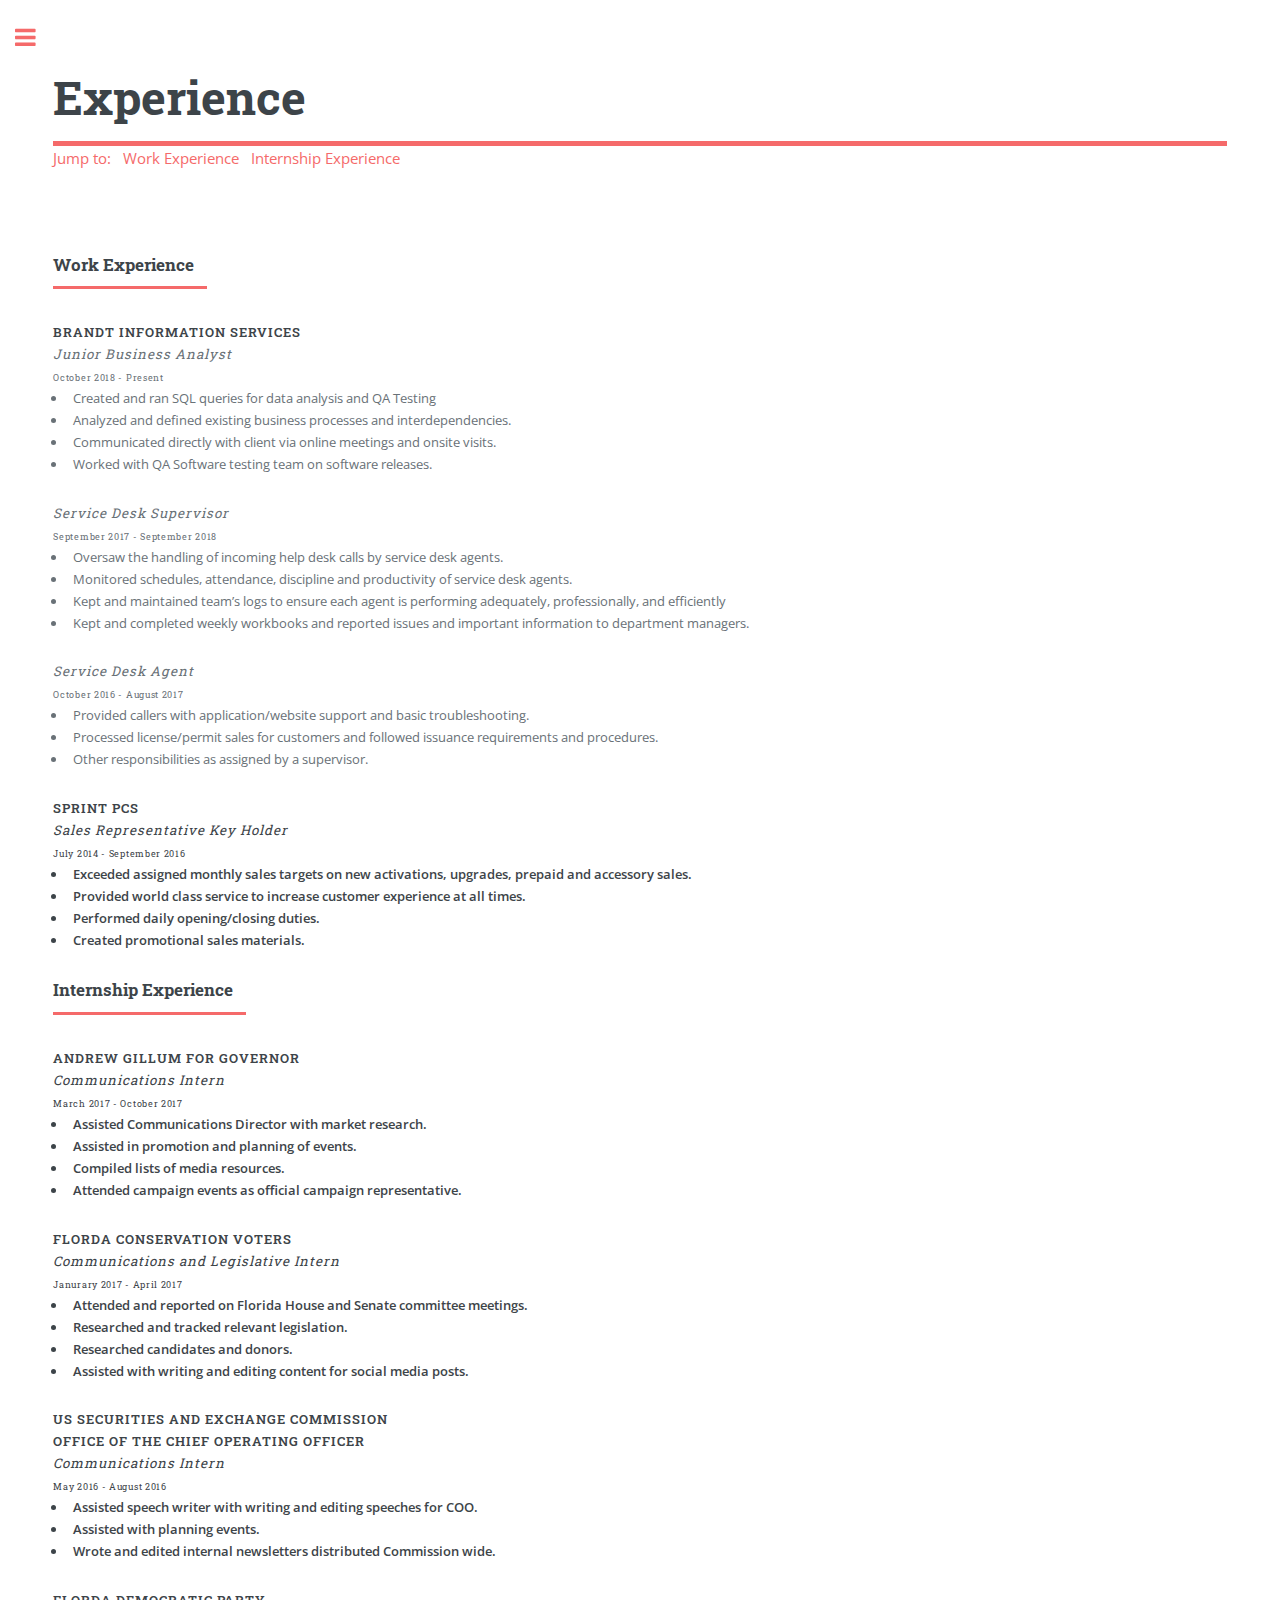
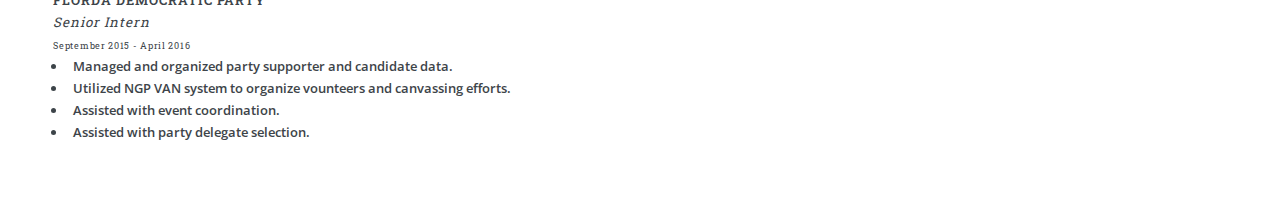
==== commit 38b1db17: "final" ====
--- a/experience.html
+++ b/experience.html
@@ -24,40 +24,35 @@
 								<header id="header">
 									<h1>Experience</h1>
 								</header>
-							<section id="banner">
-									<div class="content">
-										<p>something here</p>
-									</div>
-								</section>
-
+								<h4>Jump to: &nbsp;&nbsp;<a href="#work experience">Work Experience</a> &nbsp;&nbsp;<a href="#internship experience">Internship Experience</a></h4>
 							<!-- Content -->
 								<section>
 									<header class="major">
-										<h3>Work Experience</h3>
+										<h3><a name="work experience">Work Experience</a></h3>
 									</header>
-									<p2><strong>Brandt Information Services<strong></strong></p2>
+									<p2><strong>Brandt Information Services</strong></p2>
 									<br>
-									<p2>Junior Business Analyst</p2>
+									<p3>Junior Business Analyst</p3>
 									<br>
-									<p3>October 2018 - Present</p3>
+									<p4>October 2018 - Present</p4>
 									<ul>
 										<li>Created and ran SQL queries for data analysis and QA Testing</li>
 										<li>Analyzed and defined existing business processes and interdependencies.</li>
 										<li>Communicated directly with client via online meetings and onsite visits.</li>
 										<li>Worked with QA Software testing team on software releases. </li>
 									</ul>
-									<p2>Service Desk Supervisor</p2>
+									<p3>Service Desk Supervisor</p3>
 									<br>
-									<p3>September 2017 - September 2018</p3>
+									<p4>September 2017 - September 2018</p4>
 									<ul>
 										<li>Oversaw the handling of incoming help desk calls by service desk agents.</li>
 										<li>Monitored schedules, attendance, discipline and productivity of service desk agents.</li>
 										<li>Kept and maintained team’s logs to ensure each agent is performing adequately, professionally, and efficiently</li>
 										<li>Kept and completed weekly workbooks and reported issues and important information to department managers.</li>
 									</ul>
-									<p2>Service Desk Agent</p2>
+									<p3>Service Desk Agent</p3>
 									<br>
-									<p3>October 2016 - August 2017</p3>
+									<p4>October 2016 - August 2017</p4>
 									<ul>
 										<li>Provided callers with application/website support and basic troubleshooting.</li>
 										<li>Processed license/permit sales for customers and followed issuance requirements and procedures.</li>
@@ -65,9 +60,9 @@
 									</ul>
 									<p2><strong>Sprint PCS<strong></strong></p2>
 									<br>
-									<p2>Sales Representative Key Holder</p2>
+									<p3>Sales Representative Key Holder</p3>
 									<br>
-									<p3>July 2014 - September 2016</p3>
+									<p4>July 2014 - September 2016</p4>
 									<ul>
 										<li>Exceeded assigned monthly sales targets on new activations, upgrades, prepaid and accessory sales.</li>
 										<li>Provided world class service to increase customer experience at all times.</li>
@@ -76,14 +71,14 @@
 									</ul>
 								
 									<header class="major">
-										<h3>Internship Experience</h3>
+										<h3><a name="internship experience">Internship Experience</a></h3>
 									</header>
 									
 									<p2><strong>Andrew Gillum for Governor<strong></strong></p2>
 									<br>
-									<p2>Communications Intern</p2>
+									<p3>Communications Intern</p3>
 									<br>
-									<p3>March 2017 - October 2017</p3>
+									<p4>March 2017 - October 2017</p4>
 									<ul>
 										<li>Assisted Communications Director with market research.</li>
 										<li>Assisted in promotion and planning of events.</li>
@@ -92,9 +87,9 @@
 									</ul>
 									<p2><strong>Florda Conservation Voters<strong></strong></p2>
 									<br>
-									<p2>Communications and Legislative Intern</p2>
+									<p3>Communications and Legislative Intern</p3>
 									<br>
-									<p3>Janurary 2017 - April 2017</p3>
+									<p4>Janurary 2017 - April 2017</p4>
 									<ul>
 										<li>Attended and reported on Florida House and Senate committee meetings.</li>
 										<li>Researched and tracked relevant legislation.</li>
@@ -105,9 +100,9 @@
 									<br>
 									<p2><strong>Office of the Chief Operating Officer</strong></p2>
 									<br>
-									<p2>Communications Intern</p2>
+									<p3>Communications Intern</p3>
 									<br>
-									<p3>May 2016 - August 2016</p3>
+									<p4>May 2016 - August 2016</p4>
 									<ul>
 										<li>Assisted speech writer with writing and editing speeches for COO.</li>
 										<li>Assisted with planning events.</li>
@@ -115,9 +110,9 @@
 									</ul>
 									<p2><strong>Florda Democratic Party<strong></strong></p2>
 									<br>
-									<p2>Senior Intern</p2>
+									<p3>Senior Intern</p3>
 									<br>
-									<p3>September 2015 - April 2016</p3>
+									<p4>September 2015 - April 2016</p4>
 									<ul>
 										<li>Managed and organized party supporter and candidate data.</li>
 										<li>Utilized NGP VAN system to organize vounteers and canvassing efforts.</li>
@@ -138,28 +133,25 @@
 										<h2>Want to learn more?</h2>
 									</header>
 									<ul>
-										<li><a href="index.html">Homepage</a></li>
+										<li><a href="index.html">About Me</a></li>
 										<li><a href="opener">Experience</a></li>
 										<li><a href="portfolio.html">Portfolio</a></li>
-										<li><a href="#">About Me</a></li>
-<br><br>
+								</nav>
 
-
-							<!-- Section -->
-								<section>
-									<header class="major">
-										<h2>Lets chat!</h2>
-									</header>
-									<ul class="contact">
-										<li class="fa-envelope-o"><a href="#">jg15b@my.fsu.edu</a></li>
-										<li class="fa-phone">(727) 916-3411</li>
-										<br><br>
-									</ul>
-								</section>
+								<!-- Section -->
+									<section>
+										<header class="major">
+											<h2>Lets chat!</h2>
+										</header>
+										<ul class="contact">
+												<li class="fa-envelope-o"><a href="#">graves.jamielynn@gmail.com</a></li>
+										</ul>
+									</section>
+								</nav>
 
 							<!-- Footer -->
 								<footer id="footer">
-									<p class="copyright">&copy; Jamie Graves. All rights reserved. Design: <a href="https://html5up.net">HTML5 UP</a>.</p>
+									<Center><a href="https://html5up.net"><p class="copyright">&copy; Jamie Graves. <br>All rights reserved. <br> Design: HTML5 UP</p></a></center>
 								</footer>
 
 						</div>
--- a/assets/css/main.css
+++ b/assets/css/main.css
@@ -1,3 +1,4 @@
+
 @import url(font-awesome.min.css);
 @import url("https://fonts.googleapis.com/css?family=Open+Sans:400,600,400italic,600italic|Roboto+Slab:400,700");
 
@@ -152,7 +153,6 @@
 		-webkit-transition: color 0.2s ease-in-out, border-bottom-color 0.2s ease-in-out;
 		-ms-transition: color 0.2s ease-in-out, border-bottom-color 0.2s ease-in-out;
 		transition: color 0.2s ease-in-out, border-bottom-color 0.2s ease-in-out;
-		border-bottom: dotted 1px;
 		color: #f56a6a;
 		text-decoration: none;
 	}
@@ -188,22 +188,40 @@
 	}
 	p3 {
 		font-family: "Roboto Slab", serif;
+		font-size: 1em;
+		font-weight: 400;
+		letter-spacing: 0.075em;
+		margin-top: -0.5em;
+		font-style: italic;
+	}
+	p4 {
+		font-family: "Roboto Slab", serif;
 		font-size: .7em;
 		font-weight: 400;
 		letter-spacing: 0.075em;
 		margin-top: -0.5em;
-		text-transform: uppercase;
-	}
-
-	h1, h2, h3, h4, h5, h6 {
+	}
+	p5 {
+		font-family: "Roboto Slab", serif;
+		font-size: 1em;
+		font-weight: 400;
+		letter-spacing: 0.075em;
+		margin-top: -0.5em;
+	}
+
+	h1, h2, h3 {
 		color: #3d4449;
 		font-family: "Roboto Slab", serif;
 		font-weight: 700;
 		line-height: 1.5;
 		margin: 0 0 1em 0;
 	}
-
-		h1 a, h2 a, h3 a, h4 a, h5 a, h6 a {
+	h4 {
+		margin: 0 0 2em 0;
+		color: #f56a6a;
+	}
+
+		h1 a, h2 a, h3 a, h5 a, h6 a {
 			color: inherit;
 			text-decoration: none;
 			border-bottom: 0;
@@ -1825,6 +1843,20 @@
 		letter-spacing: 0.075em;
 		margin-top: -0.5em;
 		text-transform: uppercase;
+	}
+	header.index p2 {
+		font-family: "Roboto Slab", serif;
+		font-size: 1em;
+		font-weight: 400;
+		letter-spacing: 0.075em;
+		margin-top: -0.5em;
+	}
+	header.major p2 {
+		font-family: "Roboto Slab", serif;
+		font-size: 1em;
+		font-weight: 400;
+		letter-spacing: 0.075em;
+		margin-top: -0.5em;
 	}
 
 	header.major > :last-child {
@@ -3394,6 +3426,13 @@
 		#banner h1 {
 			margin-top: -0.125em;
 		}
+		#banner .content h2 {
+			font-family: "Roboto Slab", serif;
+		font-size: 1em;
+		font-weight: 400;
+		letter-spacing: 0.075em;
+		margin-top: -0.5em;
+		}
 
 		#banner .content {
 			-moz-flex-grow: 1;
@@ -3417,16 +3456,12 @@
 			-ms-flex-shrink: 0;
 			flex-shrink: 0;
 			display: block;
-			margin: 0 0 2em 4em;
+			margin: 0 0 0 0;
 			width: 50%;
 		}
 
 			#banner .image img {
-				height: 80%;
-				-moz-object-fit: cover;
-				-webkit-object-fit: cover;
-				-ms-object-fit: cover;
-				object-fit: cover;
+				height: 100%;
 				-moz-object-position: center;
 				-webkit-object-position: center;
 				-ms-object-position: center;
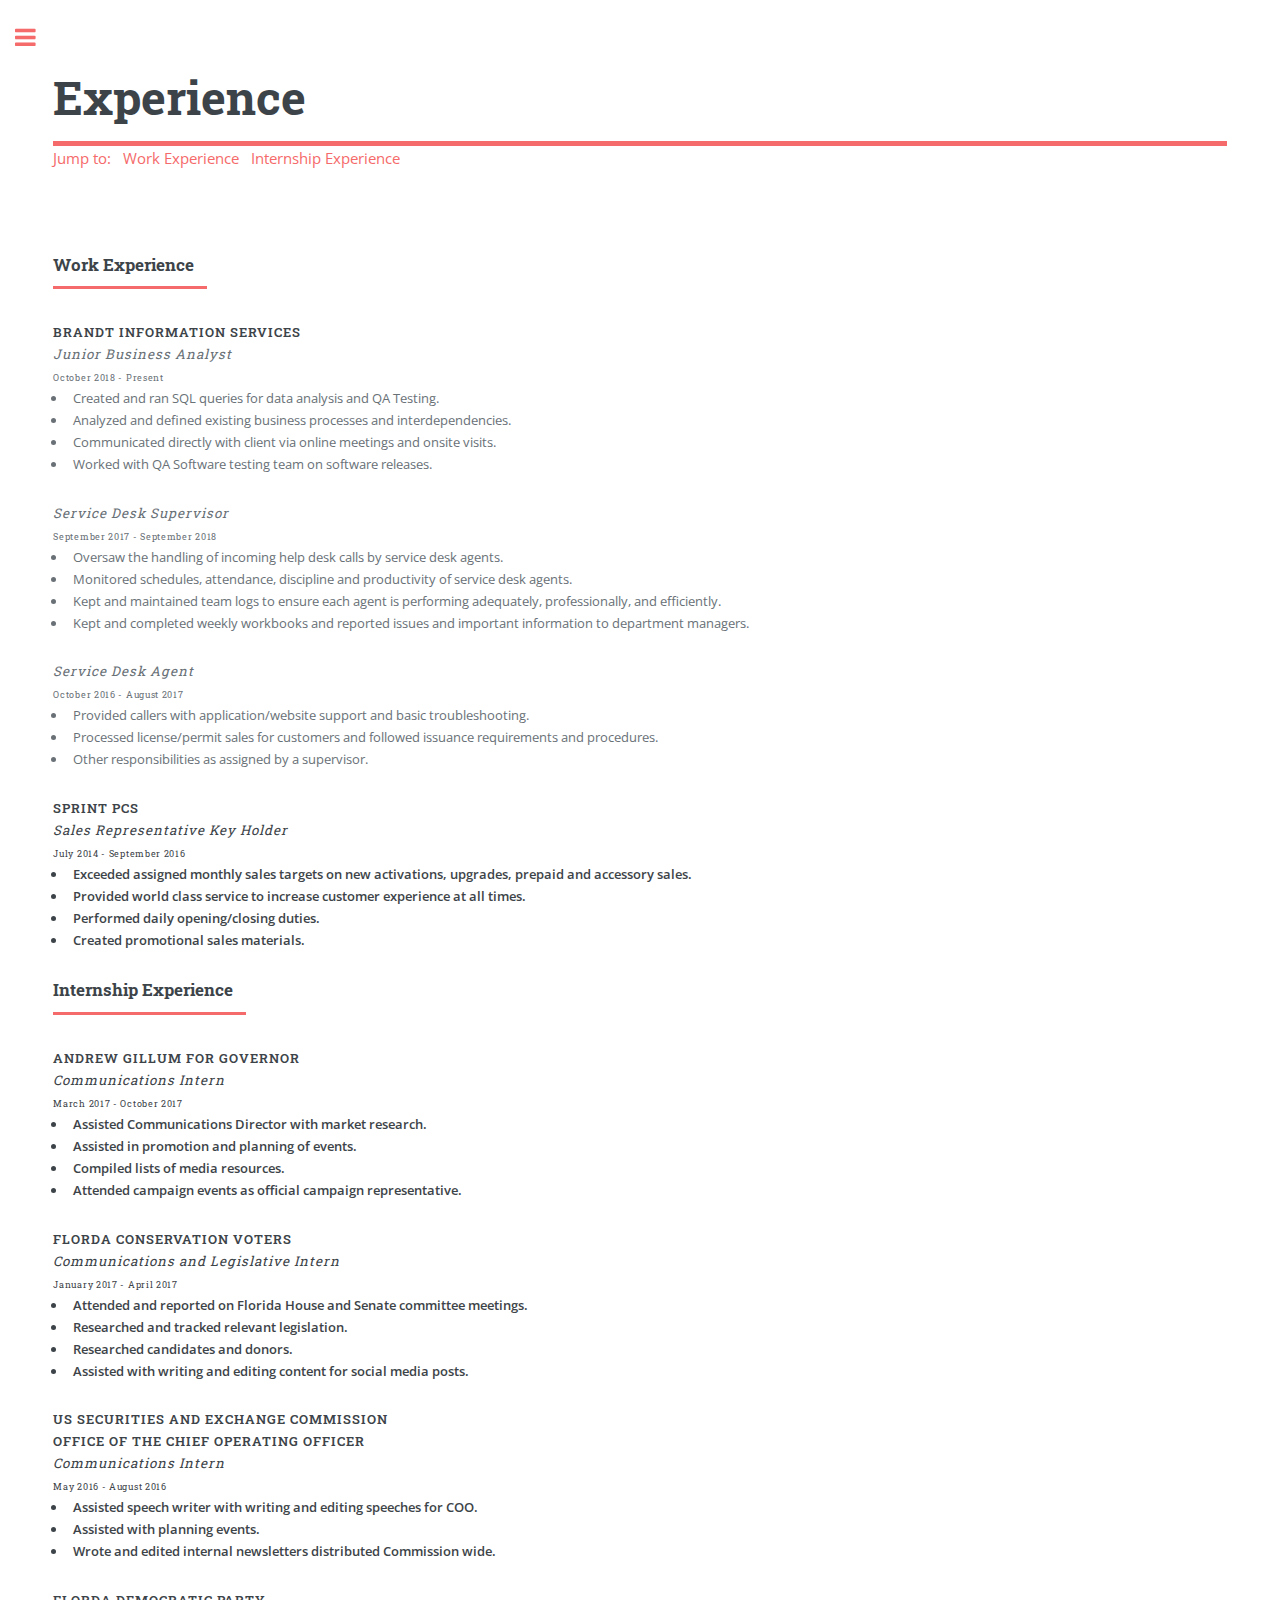
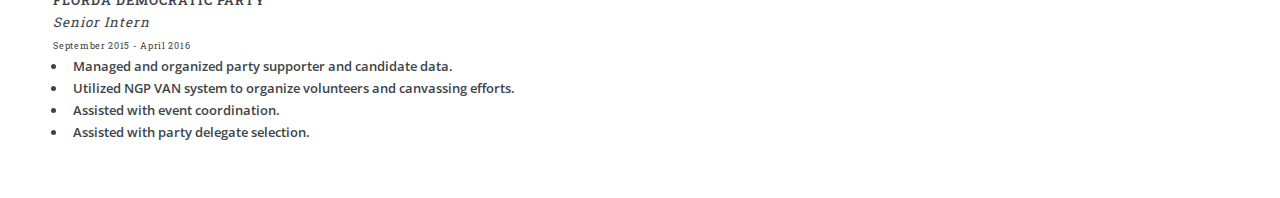
==== commit 152ebd10: "final" ====
--- a/experience.html
+++ b/experience.html
@@ -10,6 +10,8 @@
 		<meta charset="utf-8" />
 		<meta name="viewport" content="width=device-width, initial-scale=1, user-scalable=no" />
 		<link rel="stylesheet" href="assets/css/main.css" />
+		<link rel="shortcut icon" href="/favicon.ico" type="image/x-icon">
+<link rel="icon" href="/favicon.ico" type="image/x-icon">
 	</head>
 	<body class="is-preload">
 
@@ -36,7 +38,7 @@
 									<br>
 									<p4>October 2018 - Present</p4>
 									<ul>
-										<li>Created and ran SQL queries for data analysis and QA Testing</li>
+										<li>Created and ran SQL queries for data analysis and QA Testing.</li>
 										<li>Analyzed and defined existing business processes and interdependencies.</li>
 										<li>Communicated directly with client via online meetings and onsite visits.</li>
 										<li>Worked with QA Software testing team on software releases. </li>
@@ -47,7 +49,7 @@
 									<ul>
 										<li>Oversaw the handling of incoming help desk calls by service desk agents.</li>
 										<li>Monitored schedules, attendance, discipline and productivity of service desk agents.</li>
-										<li>Kept and maintained team’s logs to ensure each agent is performing adequately, professionally, and efficiently</li>
+										<li>Kept and maintained team logs to ensure each agent is performing adequately, professionally, and efficiently.</li>
 										<li>Kept and completed weekly workbooks and reported issues and important information to department managers.</li>
 									</ul>
 									<p3>Service Desk Agent</p3>
@@ -89,7 +91,7 @@
 									<br>
 									<p3>Communications and Legislative Intern</p3>
 									<br>
-									<p4>Janurary 2017 - April 2017</p4>
+									<p4>January 2017 - April 2017</p4>
 									<ul>
 										<li>Attended and reported on Florida House and Senate committee meetings.</li>
 										<li>Researched and tracked relevant legislation.</li>
@@ -115,7 +117,7 @@
 									<p4>September 2015 - April 2016</p4>
 									<ul>
 										<li>Managed and organized party supporter and candidate data.</li>
-										<li>Utilized NGP VAN system to organize vounteers and canvassing efforts.</li>
+										<li>Utilized NGP VAN system to organize volunteers and canvassing efforts.</li>
 										<li>Assisted with event coordination.</li>
 										<li>Assisted with party delegate selection.</li>
 									</ul>
@@ -144,7 +146,7 @@
 											<h2>Lets chat!</h2>
 										</header>
 										<ul class="contact">
-												<li class="fa-envelope-o"><a href="#">graves.jamielynn@gmail.com</a></li>
+												<li class="fa-envelope-o"><a href="graves.jamielynn@gmail.com">graves.jamielynn@gmail.com</a></li>
 										</ul>
 									</section>
 								</nav>
